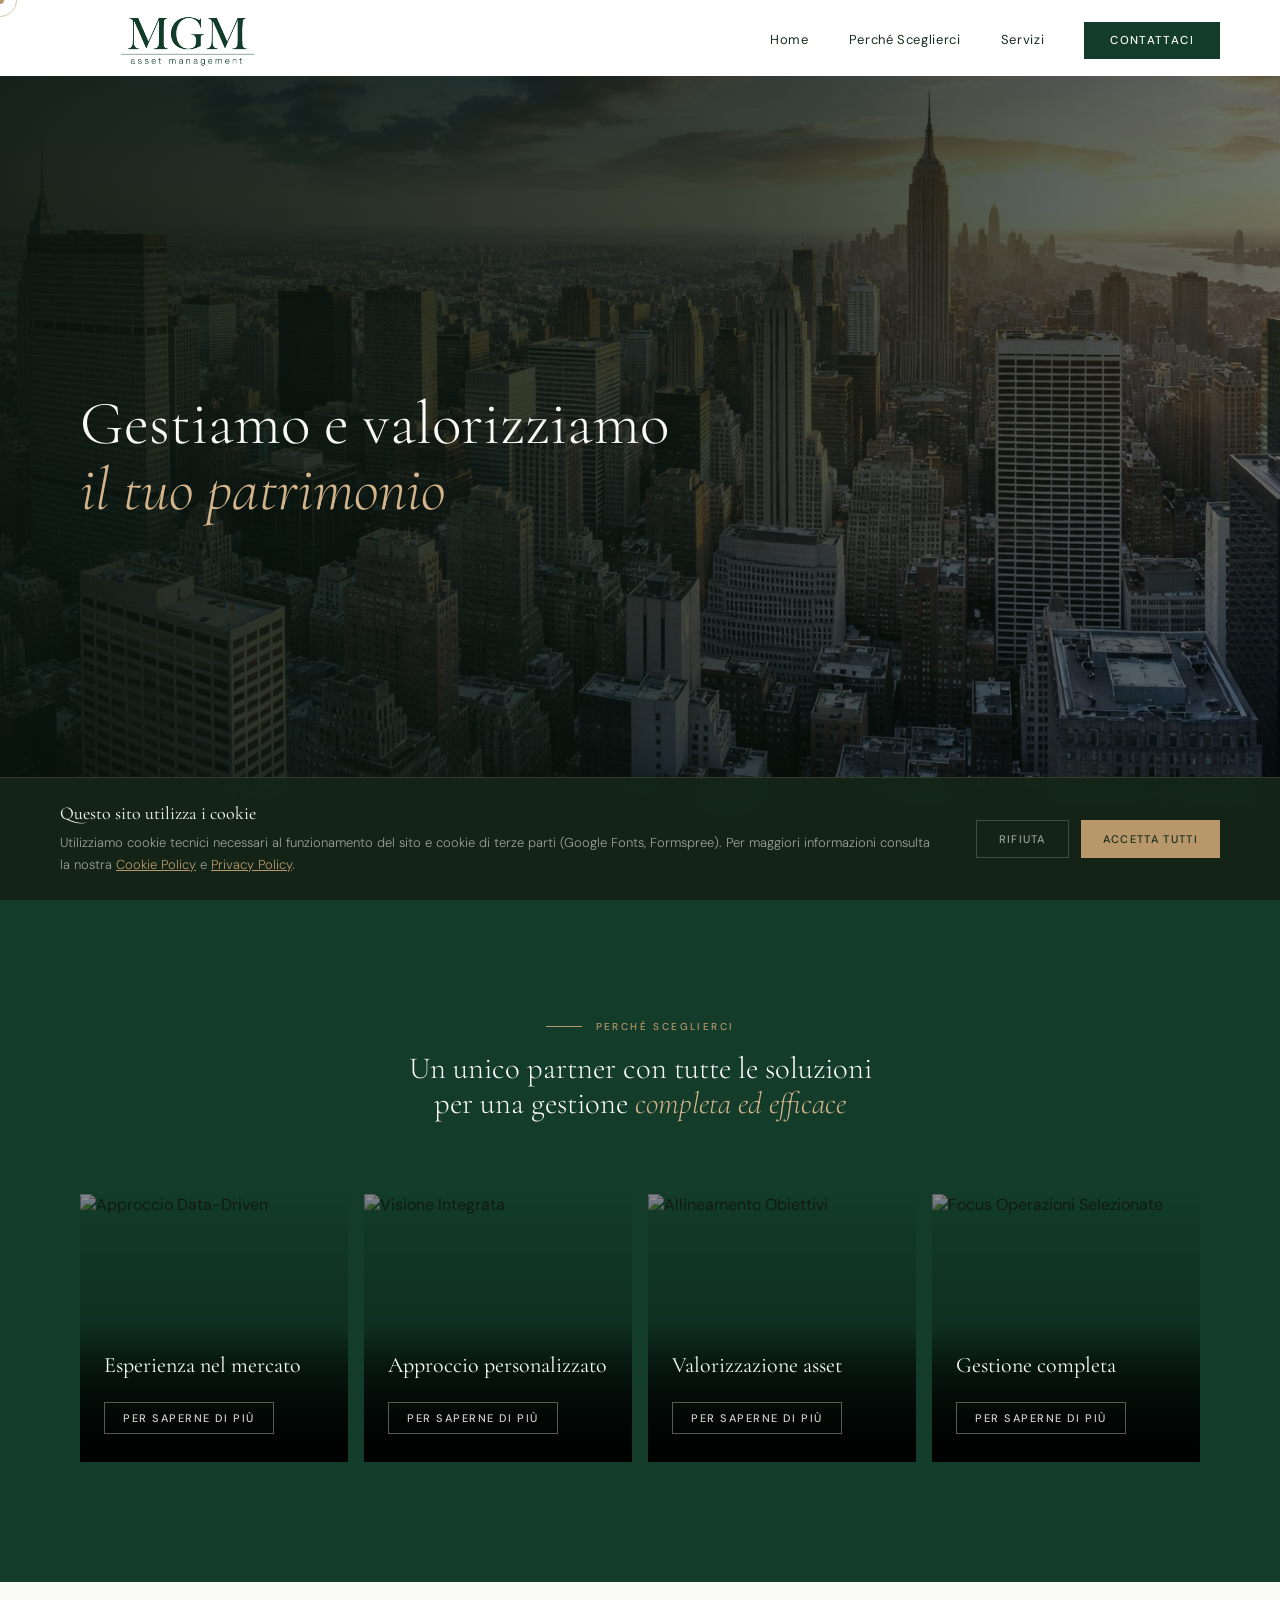
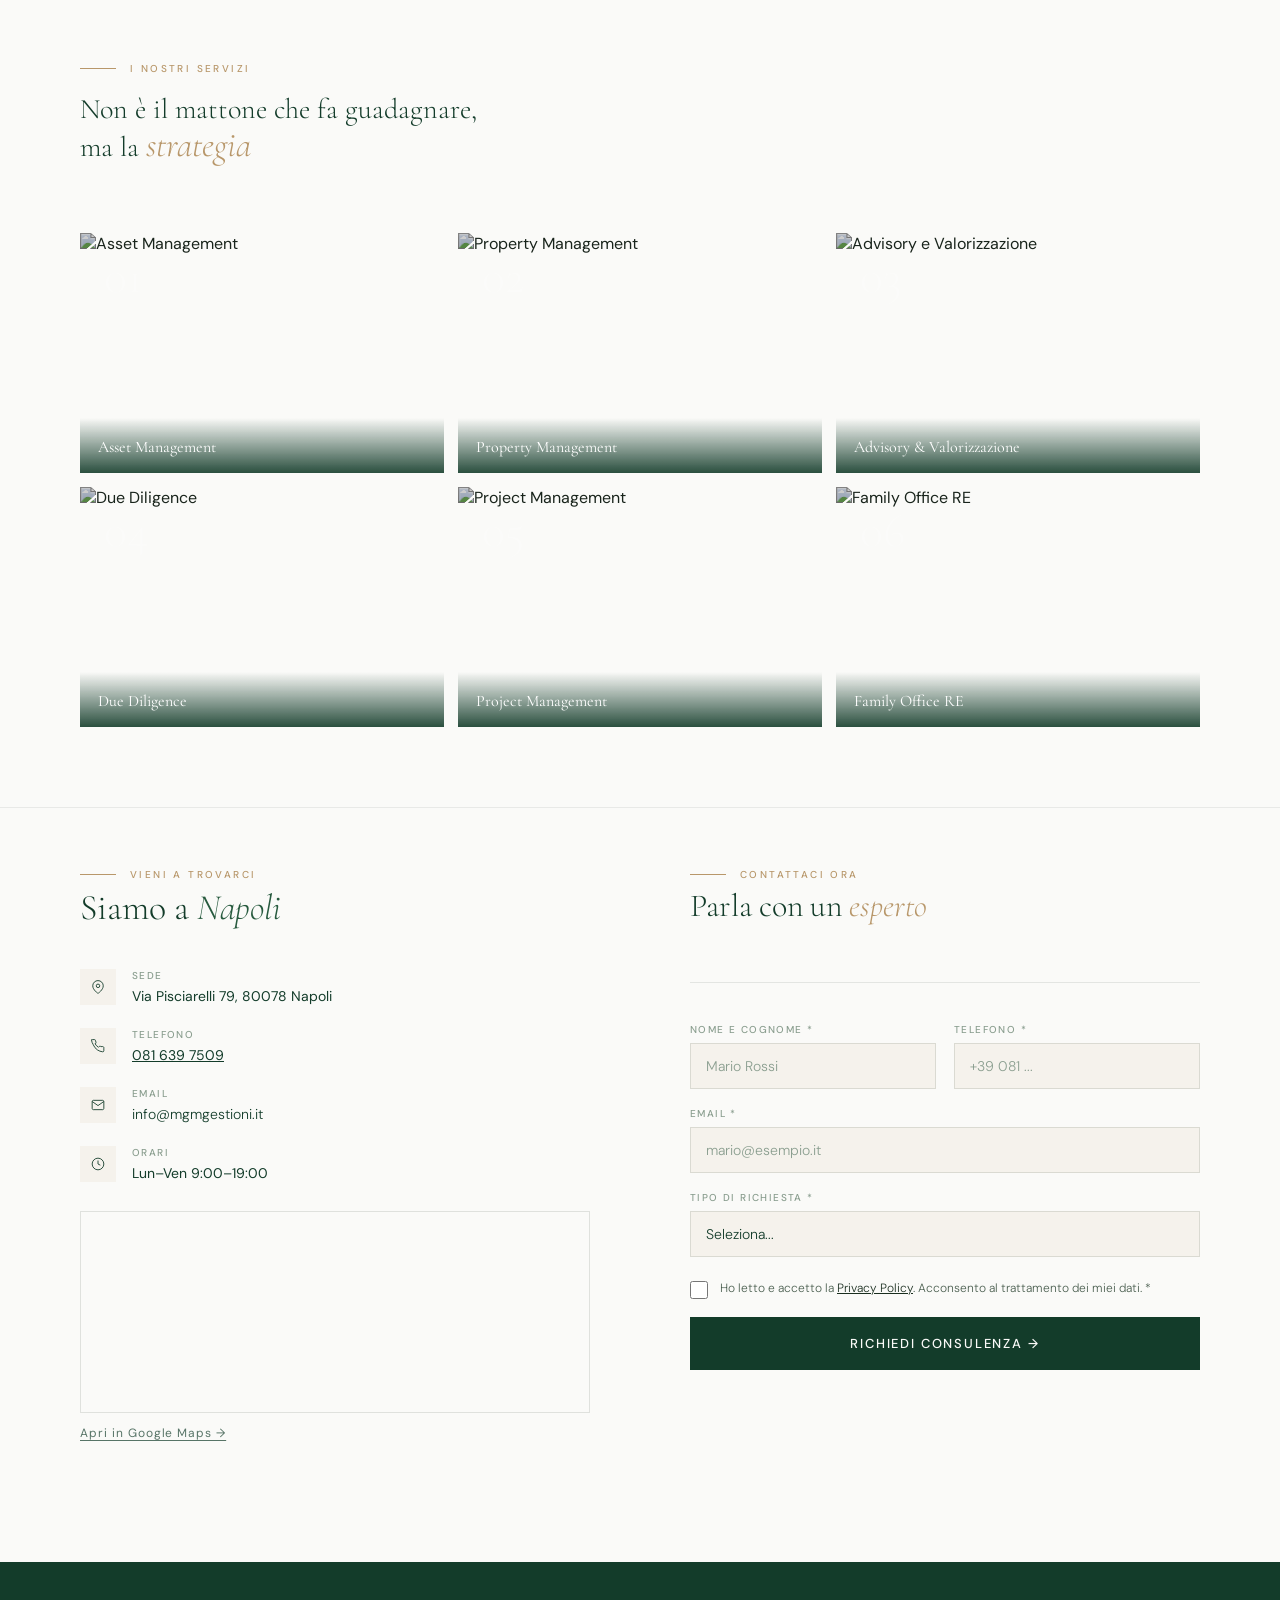
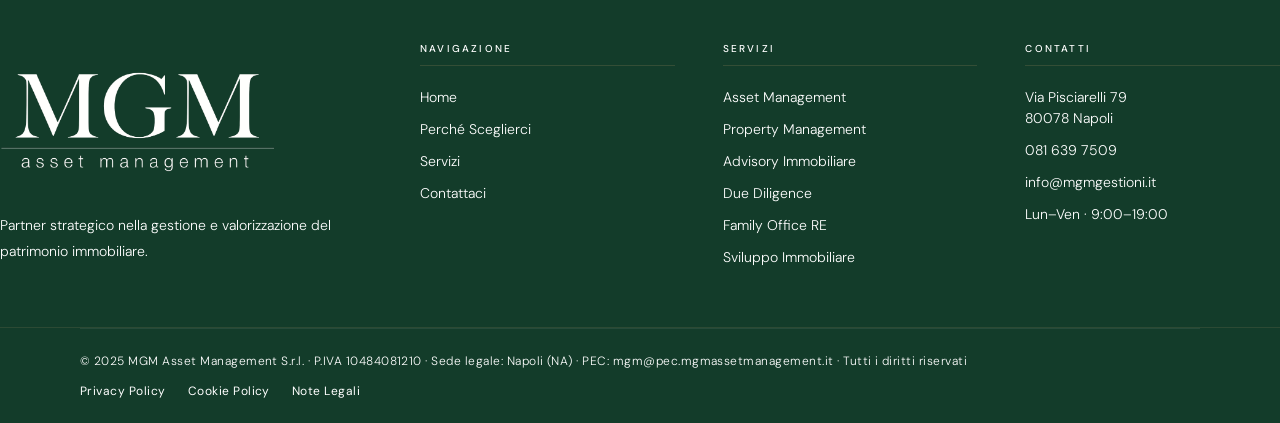
==== index.html @ 4f1d3369 "Add files via upload" ====
<!DOCTYPE html>
<html lang="it">
<head>
  <meta charset="UTF-8"/>
  <meta name="viewport" content="width=device-width, initial-scale=1.0"/>
  <meta name="description" content="MGM Asset Management — Gestione e valorizzazione del patrimonio immobiliare a Napoli e in Campania. Asset management, property management e advisory immobiliare."/>
  <meta name="keywords" content="immobiliare Napoli, asset management immobiliare, gestione patrimonio immobiliare, investimenti immobiliari Napoli, Campania"/>
  <meta name="robots" content="index, follow"/>
  <link rel="canonical" href="https://immobiliaretest.netlify.app/">
  <link rel="sitemap" type="application/xml" title="Sitemap" href="/sitemap.xml">
  <meta property="og:title" content="MGM Asset Management — Asset Management Immobiliare Napoli"/>
  <meta property="og:description" content="Gestiamo, valorizziamo e ottimizziamo portafogli immobiliari a Napoli e in tutta la Campania."/>
  <meta property="og:type" content="website"/>
  <title>MGM Asset Management — Asset Management Immobiliare Napoli</title>
  <!-- Favicon SVG inline -->
  <link rel="icon" href="data:image/svg+xml,<svg xmlns='http://www.w3.org/2000/svg' viewBox='0 0 32 32'><rect width='32' height='32' fill='%23133c2a'/><text x='50%25' y='23' font-family='Georgia,serif' font-size='18' font-weight='400' fill='%23fafaf8' text-anchor='middle' letter-spacing='1'>M</text></svg>"/>
  <link rel="preconnect" href="https://fonts.googleapis.com"/>
  <link rel="preconnect" href="https://fonts.gstatic.com" crossorigin/>
  <link href="https://fonts.googleapis.com/css2?family=Cormorant+Garamond:ital,wght@0,300;0,400;0,500;0,600;1,300;1,400&family=DM+Sans:opsz,wght@9..40,300;9..40,400;9..40,500&family=Playfair+Display:wght@400;500&family=Bodoni+Moda:opsz,wght@6..96,400;6..96,500&family=Lato:wght@300;400&family=Libre+Caslon+Display&family=Nunito:wght@300&display=swap" rel="stylesheet"/>
<link rel="stylesheet" href="css/style.css">
</head>
<body>
<svg width="0" height="0" style="position:absolute">
  <defs>
    <filter id="goldFilter" x="0" y="0" width="100%" height="100%" color-interpolation-filters="sRGB">
      <feFlood flood-color="#9a7040" result="color"/>
      <feComposite in="color" in2="SourceGraphic" operator="in"/>
    </filter>
  </defs>
</svg>



<!-- ════ NAV ════ -->
<nav class="nav" id="nav">
  <div class="nav-inner">
    <a href="/index.html" class="logo nav-logo-img">
      <img src="images/mgm-logo-transparent.png" alt="MGM Asset Management" class="nav-logo-image">
    </a>
    <ul class="nav-links">
      <li><a href="#home">Home</a></li>
      <li><a href="#vantaggi">Perché Sceglierci</a></li>
      <li><a href="#servizi">Servizi</a></li>
      <li><a href="#contatti" class="nav-cta">Contattaci</a></li>
    </ul>
    <button class="burger" id="burger"><span></span><span></span><span></span></button>
  </div>
  <div class="mob-menu" id="mob-menu">
    <a href="#home">Home</a>
    <a href="#vantaggi">Perché Sceglierci</a>
    <a href="#servizi">Servizi</a>
    <a href="#contatti" class="mob-cta">Contattaci</a>
  </div>
</nav>

<!-- ════ HERO ════ -->
<section id="home">
  <div class="hero-bg">
    <img src="[data-uri]" alt="Skyline MGM Asset Management"/>
  </div>
  <div class="hero-cnt">
    <div class="hero-row">
      <h1 class="hero-title" id="heroTitle">
        <span id="heroLine1" style="display:block"></span>
        <em id="heroLine2"></em>
      </h1>
      <div class="hero-logo-reveal" id="heroLogo">
        <div class="logo-img-wrap">
          <img src="[data-uri]" class="logo-img-gold" alt="MGM Asset Management"/>
        </div>
      </div>
    </div>
  </div></section>

<!-- ════ VANTAGGI ════ -->
<section id="vantaggi">
  <div class="container">
    <div class="sec-head fu" style="text-align:center;align-items:center;margin:0 auto">
      <p class="sec-lbl" style="justify-content:center">Perché Sceglierci</p>
      <h2 class="sec-title" style="text-align:center;margin:0 auto;max-width:800px;font-size:clamp(24px,2.4vw,38px)">Un unico partner con tutte le soluzioni<br>per una gestione <em>completa ed efficace</em></h2>
    </div>
    <div style="margin-top:72px">
    <div class="van-grid" id="van-grid">
      <div class="van-card">
        <div class="van-card-img">
          <img src="https://images.unsplash.com/photo-1543286386-713bdd548da4?w=800&q=80" alt="Approccio Data-Driven"/>
        </div>
        <div class="van-card-body">
          <h3 class="van-h" data-text="Esperienza nel mercato"></h3>
          <p class="van-p" data-text="Oltre 20 anni di esperienza maturati dal nostro fondatore nel settore delle costruzioni e della gestione immobiliare rendono MGM ASSET MANAGEMENT il partner ideale per gli investitori"></p>
          <span class="van-btn">Per saperne di più</span>
        </div>
      </div>
      <div class="van-card">
        <div class="van-card-img">
          <img src="https://images.unsplash.com/photo-1486406146926-c627a92ad1ab?w=800&q=80" alt="Visione Integrata"/>
        </div>
        <div class="van-card-body">
          <h3 class="van-h" data-text="Approccio personalizzato"></h3>
          <p class="van-p" data-text="Nessuna soluzione standard. Ascoltiamo le tue esigenze, analizziamo la tua situazione e costruiamo una strategia su misura per te."></p>
          <span class="van-btn">Per saperne di più</span>
        </div>
      </div>
      <div class="van-card">
        <div class="van-card-img">
          <img src="https://images.unsplash.com/photo-1521791136064-7986c2920216?w=800&q=80" alt="Allineamento Obiettivi"/>
        </div>
        <div class="van-card-body">
          <h3 class="van-h" data-text="Valorizzazione asset"></h3>
          <p class="van-p" data-text="Massimizziamo il valore del tuo immobile attraverso strategie di posizionamento, investimenti mirati e ottimizzazione dei canoni di locazione e riduzione dei costi non ribaltabili."></p>
          <span class="van-btn">Per saperne di più</span>
        </div>
      </div>
      <div class="van-card">
        <div class="van-card-img">
          <img src="https://images.unsplash.com/photo-1460925895917-afdab827c52f?w=800&q=80" alt="Focus Operazioni Selezionate"/>
        </div>
        <div class="van-card-body">
          <h3 class="van-h" data-text="Gestione completa"></h3>
          <p class="van-p" data-text="Dall'acquisto alla vendita, dalla locazione alla gestione quotidiana: un unico interlocutore per ogni aspetto del tuo investimento immobiliare."></p>
          <span class="van-btn">Per saperne di più</span>
        </div>
      </div>
    </div>
    </div>
  </div>
</section>
<section id="servizi">
  <div class="container">
    <div class="sec-head fu">
      <p class="sec-lbl">I Nostri Servizi</p>
      <h2 class="sec-title" style="font-size:clamp(24px,2.2vw,38px)">Non è il mattone che fa guadagnare,<br>ma la <em style="color:var(--gold);font-size:1.25em">strategia</em></h2>
    </div>
    <div class="srv-grid">

      <div class="srv-card fu">
        <div class="srv-card-inner">
          <div class="srv-front">
            <img src="https://images.unsplash.com/photo-1454165804606-c3d57bc86b40?w=800&q=80" alt="Asset Management"/>
            <span class="srv-front-num">01</span>
            <div class="srv-front-title">Asset Management</div>
          </div>
          <div class="srv-back">
            <span class="srv-back-num">01</span>
            <div class="srv-icon"><svg viewBox="0 0 24 24"><line x1="18" y1="20" x2="18" y2="10"/><line x1="12" y1="20" x2="12" y2="4"/><line x1="6" y1="20" x2="6" y2="14"/></svg></div>
            <h3 class="srv-ttl">Asset Management</h3>
            <p class="srv-txt">Gestione strategica del portafoglio per massimizzare il rendimento nel lungo periodo. Analisi, posizionamento e ottimizzazione continua degli asset.</p>
          </div>
        </div>
      </div>

      <div class="srv-card fu">
        <div class="srv-card-inner">
          <div class="srv-front">
            <img src="https://images.unsplash.com/photo-1450101499163-c8848c66ca85?w=800&q=80" alt="Property Management"/>
            <span class="srv-front-num">02</span>
            <div class="srv-front-title">Property Management</div>
          </div>
          <div class="srv-back">
            <span class="srv-back-num">02</span>
            <div class="srv-icon"><svg viewBox="0 0 24 24"><path d="M9 11l3 3L22 4"/><path d="M21 12v7a2 2 0 01-2 2H5a2 2 0 01-2-2V5a2 2 0 012-2h11"/></svg></div>
            <h3 class="srv-ttl">Property Management</h3>
            <p class="srv-txt">Gestione operativa completa: locazioni, manutenzione programmata, rapporti con i conduttori e ottimizzazione dei costi correnti.</p>
          </div>
        </div>
      </div>

      <div class="srv-card fu">
        <div class="srv-card-inner">
          <div class="srv-front">
            <img src="https://images.unsplash.com/photo-1497366216548-37526070297c?w=800&q=80" alt="Advisory e Valorizzazione"/>
            <span class="srv-front-num">03</span>
            <div class="srv-front-title">Advisory & Valorizzazione</div>
          </div>
          <div class="srv-back">
            <span class="srv-back-num">03</span>
            <div class="srv-icon"><svg viewBox="0 0 24 24"><path d="M3 9l9-7 9 7v11a2 2 0 01-2 2H5a2 2 0 01-2-2z"/><polyline points="9 22 9 12 15 12 15 22"/></svg></div>
            <h3 class="srv-ttl">Advisory & Valorizzazione</h3>
            <p class="srv-txt">Consulenza per sviluppo, riconversione e repositioning. Identifichiamo le migliori opportunità e accompagniamo l'intero processo di exit.</p>
          </div>
        </div>
      </div>

      <div class="srv-card fu">
        <div class="srv-card-inner">
          <div class="srv-front">
            <img src="https://images.unsplash.com/photo-1551288049-bebda4e38f71?w=800&q=80" alt="Due Diligence"/>
            <span class="srv-front-num">04</span>
            <div class="srv-front-title">Due Diligence</div>
          </div>
          <div class="srv-back">
            <span class="srv-back-num">04</span>
            <div class="srv-icon"><svg viewBox="0 0 24 24"><polyline points="23 6 13.5 15.5 8.5 10.5 1 18"/><polyline points="17 6 23 6 23 12"/></svg></div>
            <h3 class="srv-ttl">Due Diligence</h3>
            <p class="srv-txt">Analisi tecnica, legale e finanziaria approfondita. Valutiamo il rischio e identifichiamo ogni criticità prima dell'acquisizione.</p>
          </div>
        </div>
      </div>

      <div class="srv-card fu">
        <div class="srv-card-inner">
          <div class="srv-front">
            <img src="https://images.unsplash.com/photo-1486325212027-8081e485255e?w=800&q=80" alt="Project Management"/>
            <span class="srv-front-num">05</span>
            <div class="srv-front-title">Project Management</div>
          </div>
          <div class="srv-back">
            <span class="srv-back-num">05</span>
            <div class="srv-icon"><svg viewBox="0 0 24 24"><path d="M14 2H6a2 2 0 00-2 2v16a2 2 0 002 2h12a2 2 0 002-2V8z"/><polyline points="14 2 14 8 20 8"/><line x1="16" y1="13" x2="8" y2="13"/><line x1="16" y1="17" x2="8" y2="17"/></svg></div>
            <h3 class="srv-ttl">Project Management</h3>
            <p class="srv-txt">Pianificazione strategica e gestione del processo di progettazione e realizzazione di interventi ordinari e straordinari.</p>
          </div>
        </div>
      </div>

      <div class="srv-card fu">
        <div class="srv-card-inner">
          <div class="srv-front">
            <img src="https://images.unsplash.com/photo-1600607687920-4e2a09cf159d?w=800&q=80" alt="Family Office RE"/>
            <span class="srv-front-num">06</span>
            <div class="srv-front-title">Family Office RE</div>
          </div>
          <div class="srv-back">
            <span class="srv-back-num">06</span>
            <div class="srv-icon"><svg viewBox="0 0 24 24"><path d="M9 21H5a2 2 0 01-2-2V5a2 2 0 012-2h4"/><polyline points="16 17 21 12 16 7"/><line x1="21" y1="12" x2="9" y2="12"/></svg></div>
            <h3 class="srv-ttl">Family Office RE</h3>
            <p class="srv-txt">Servizio dedicato a grandi patrimoni privati: pianificazione patrimoniale, ottimizzazione fiscale e pianificazione generazionale.</p>
          </div>
        </div>
      </div>

    </div>
  </div>
</section>


<!-- ════ CONTATTI ════ -->
<section id="contatti">
  <div class="container">
    <div class="cont-grid">
      <div class="fu">
        <p class="sec-lbl">Vieni a Trovarci</p>
        <h2 class="sec-title">Siamo a <em>Napoli</em></h2>
        <div class="cont-info">
          <div class="cont-item">
            <div class="cont-ico"><svg viewBox="0 0 24 24"><path d="M21 10c0 7-9 13-9 13s-9-6-9-13a9 9 0 0118 0z"/><circle cx="12" cy="10" r="3"/></svg></div>
            <div><span class="cont-lbl">Sede</span><span class="cont-val">Via Pisciarelli 79, 80078 Napoli</span></div>
          </div>
          <div class="cont-item">
            <div class="cont-ico"><svg viewBox="0 0 24 24"><path d="M22 16.92v3a2 2 0 01-2.18 2 19.79 19.79 0 01-8.63-3.07A19.5 19.5 0 013.86 9.81a19.79 19.79 0 01-3.07-8.63A2 2 0 012.77 1h3a2 2 0 012 1.72c.127.96.361 1.903.7 2.81a2 2 0 01-.45 2.11L6.91 8.09a16 16 0 006 6l1.06-1.06a2 2 0 012.11-.45c.907.339 1.85.573 2.81.7A2 2 0 0122 15.27z"/></svg></div>
            <div><span class="cont-lbl">Telefono</span><span class="cont-val"><a href="tel:+390816397509" style="color:inherit">081 639 7509</a></span></div>
          </div>
          <div class="cont-item">
            <div class="cont-ico"><svg viewBox="0 0 24 24"><path d="M4 4h16c1.1 0 2 .9 2 2v12c0 1.1-.9 2-2 2H4c-1.1 0-2-.9-2-2V6c0-1.1.9-2 2-2z"/><polyline points="22,6 12,13 2,6"/></svg></div>
            <div><span class="cont-lbl">Email</span><span class="cont-val"><a href="mailto:info@mgmgestioni.it" style="color:inherit;text-decoration:none;font-weight:300;">info@mgmgestioni.it</a></span></div>
          </div>
          <div class="cont-item">
            <div class="cont-ico"><svg viewBox="0 0 24 24"><circle cx="12" cy="12" r="10"/><polyline points="12 6 12 12 16 14"/></svg></div>
            <div><span class="cont-lbl">Orari</span><span class="cont-val">Lun–Ven 9:00–19:00</span></div>
          </div>
        </div>
        <!-- Mappa Google -->
        <div style="margin-top:28px;overflow:hidden;border:1px solid rgba(26,46,31,.12)">
          <iframe src="https://maps.google.com/maps?q=40.8334925,14.1469359&z=17&output=embed" width="100%" height="200" style="border:0;display:block;" allowfullscreen="" loading="lazy" referrerpolicy="no-referrer-when-downgrade"></iframe>
        </div>
        <a href="https://maps.google.com/?q=40.8334925,14.1469359" target="_blank" rel="noopener" style="display:inline-block;margin-top:12px;font-size:12px;color:var(--gd);letter-spacing:.08em;text-decoration:underline;text-underline-offset:3px;opacity:.7">Apri in Google Maps →</a>
      </div>
      <div class="fu">
        <div class="form-cta-box">
          <p class="sec-lbl">Contattaci Ora</p>
          <h3 class="form-cta-title">Parla con un <em>esperto</em></h3>
          <p class="form-cta-sub"></p>
        </div>
        <form class="form" id="contact-form" novalidate>
          <div class="form-row">
            <div class="field"><label>Nome e Cognome *</label><input type="text" name="name" placeholder="Mario Rossi" required></div>
            <div class="field"><label>Telefono *</label><input type="tel" name="phone" placeholder="+39 081 ..." required></div>
          </div>
          <div class="field"><label>Email *</label><input type="email" name="email" placeholder="mario@esempio.it" required></div>
          <div class="field">
            <label>Tipo di richiesta *</label>
            <select name="subject" required>
              <option value="">Seleziona...</option>
              <option>Vendita immobile</option>
              <option>Acquisto immobile</option>
              <option>Investimento immobiliare</option>
              <option>Valutazione gratuita</option>
              <option>Gestione patrimonio</option>
            </select>
          </div>
          <div style="display:flex;align-items:flex-start;gap:12px;margin-top:4px">
            <input type="checkbox" id="privacy" name="privacy" required style="width:18px;height:18px;min-width:18px;margin-top:2px;accent-color:#1a2e1f">
            <label for="privacy" style="font-size:12px;font-weight:300;color:#4a5e4f;line-height:1.6">Ho letto e accetto la <a href="/privacy.html" target="_blank" style="color:#1a2e1f;text-decoration:underline">Privacy Policy</a>. Acconsento al trattamento dei miei dati. *</label>
          </div>
          <div class="form-msg" id="form-msg"></div>
          <button type="submit" class="form-btn" style="width:100%;padding:18px;font-size:13px">Richiedi consulenza →</button>
        </form>
      </div>
    </div>
  </div>
</section>

<!-- ════ COOKIE BANNER ════ -->
<div id="cookie-banner" style="display:none;position:fixed;bottom:0;left:0;right:0;z-index:9999;background:rgba(20,38,24,.97);backdrop-filter:blur(16px);border-top:1px solid rgba(184,151,106,.2);padding:24px 60px;align-items:center;justify-content:space-between;gap:32px;flex-wrap:wrap">
  <div style="flex:1;min-width:280px">
    <p style="font-family:'Cormorant Garamond',Georgia,serif;font-size:18px;font-weight:400;color:#fafaf8;margin-bottom:8px">Questo sito utilizza i cookie</p>
    <p style="font-size:13px;font-weight:300;color:rgba(245,242,236,.6);line-height:1.7">Utilizziamo cookie tecnici necessari al funzionamento del sito e cookie di terze parti (Google Fonts, Formspree). Per maggiori informazioni consulta la nostra <a href="/cookie.html" style="color:#b8976a;text-decoration:underline">Cookie Policy</a> e <a href="/privacy.html" style="color:#b8976a;text-decoration:underline">Privacy Policy</a>.</p>
  </div>
  <div style="display:flex;gap:12px;flex-wrap:wrap;flex-shrink:0">
    <button onclick="setCookie('rejected')" style="font-family:'DM Sans',sans-serif;font-size:11px;font-weight:500;letter-spacing:.12em;text-transform:uppercase;color:rgba(245,242,236,.6);background:transparent;border:1px solid rgba(245,242,236,.2);padding:11px 22px;cursor:pointer;transition:all .2s">Rifiuta</button>
    <button onclick="setCookie('accepted')" style="font-family:'DM Sans',sans-serif;font-size:11px;font-weight:500;letter-spacing:.12em;text-transform:uppercase;color:#1a2e1f;background:#b8976a;border:none;padding:11px 22px;cursor:pointer;transition:background .2s">Accetta tutti</button>
  </div>
</div>

<!-- Cursore personalizzato -->
<div class="cursor-dot" id="cur-dot"></div>
<div class="cursor-ring" id="cur-ring"></div>


<footer>
  <div class="container foot-hero">
    <div class="foot-hero-inner">
      <div class="foot-logo-block">
        <img src="[data-uri]" alt="MGM Asset Management" style="width:280px;display:block">
        <p class="foot-logo-desc">Partner strategico nella gestione e valorizzazione del patrimonio immobiliare.</p>

      </div>
      <div class="foot-cols">
        <div class="foot-col">
          <div class="foot-col-title">Navigazione</div>
          <ul>
            <li><a href="#home">Home</a></li>
            <li><a href="#vantaggi">Perché Sceglierci</a></li>
            <li><a href="#servizi">Servizi</a></li>
            <li><a href="#contatti">Contattaci</a></li>
          </ul>
        </div>
        <div class="foot-col">
          <div class="foot-col-title">Servizi</div>
          <ul>
            <li><a href="#servizi">Asset Management</a></li>
            <li><a href="#servizi">Property Management</a></li>
            <li><a href="#servizi">Advisory Immobiliare</a></li>
            <li><a href="#servizi">Due Diligence</a></li>
            <li><a href="#servizi">Family Office RE</a></li>
            <li><a href="#servizi">Sviluppo Immobiliare</a></li>
          </ul>
        </div>
        <div class="foot-col">
          <div class="foot-col-title">Contatti</div>
          <ul>
            <li><a href="https://maps.google.com/?q=Via+Pisciarelli+79+Pozzuoli+80078" target="_blank">Via Pisciarelli 79<br>80078 Napoli</a></li>
            <li><a href="tel:+390816397509">081 639 7509</a></li>
            <li><a href="mailto:info@mgmgestioni.it" style="color:inherit;text-decoration:none;font-weight:300;">info@mgmgestioni.it</a></li>
            <li><a href="#">Lun–Ven · 9:00–19:00</a></li>
          </ul>
        </div>
      </div>
    </div>
  </div>
  <div class="container">
    <div class="foot-bot">
      <p>&copy; 2025 MGM Asset Management S.r.l. · P.IVA 10484081210 · Sede legale: Napoli (NA) · PEC: <a href="mailto:mgm@pec.mgmassetmanagement.it" style="color:inherit;text-decoration:none;">mgm@pec.mgmassetmanagement.it</a> · Tutti i diritti riservati
</p></p>
      <div class="foot-links">
        <a href="privacy.html">Privacy Policy</a>
        <a href="cookie.html">Cookie Policy</a>
        <a href="note-legali.html">Note Legali</a>
      </div>
    </div>
  </div>
</footer>









<script src="js/main.js"></script>
</body>
</html>
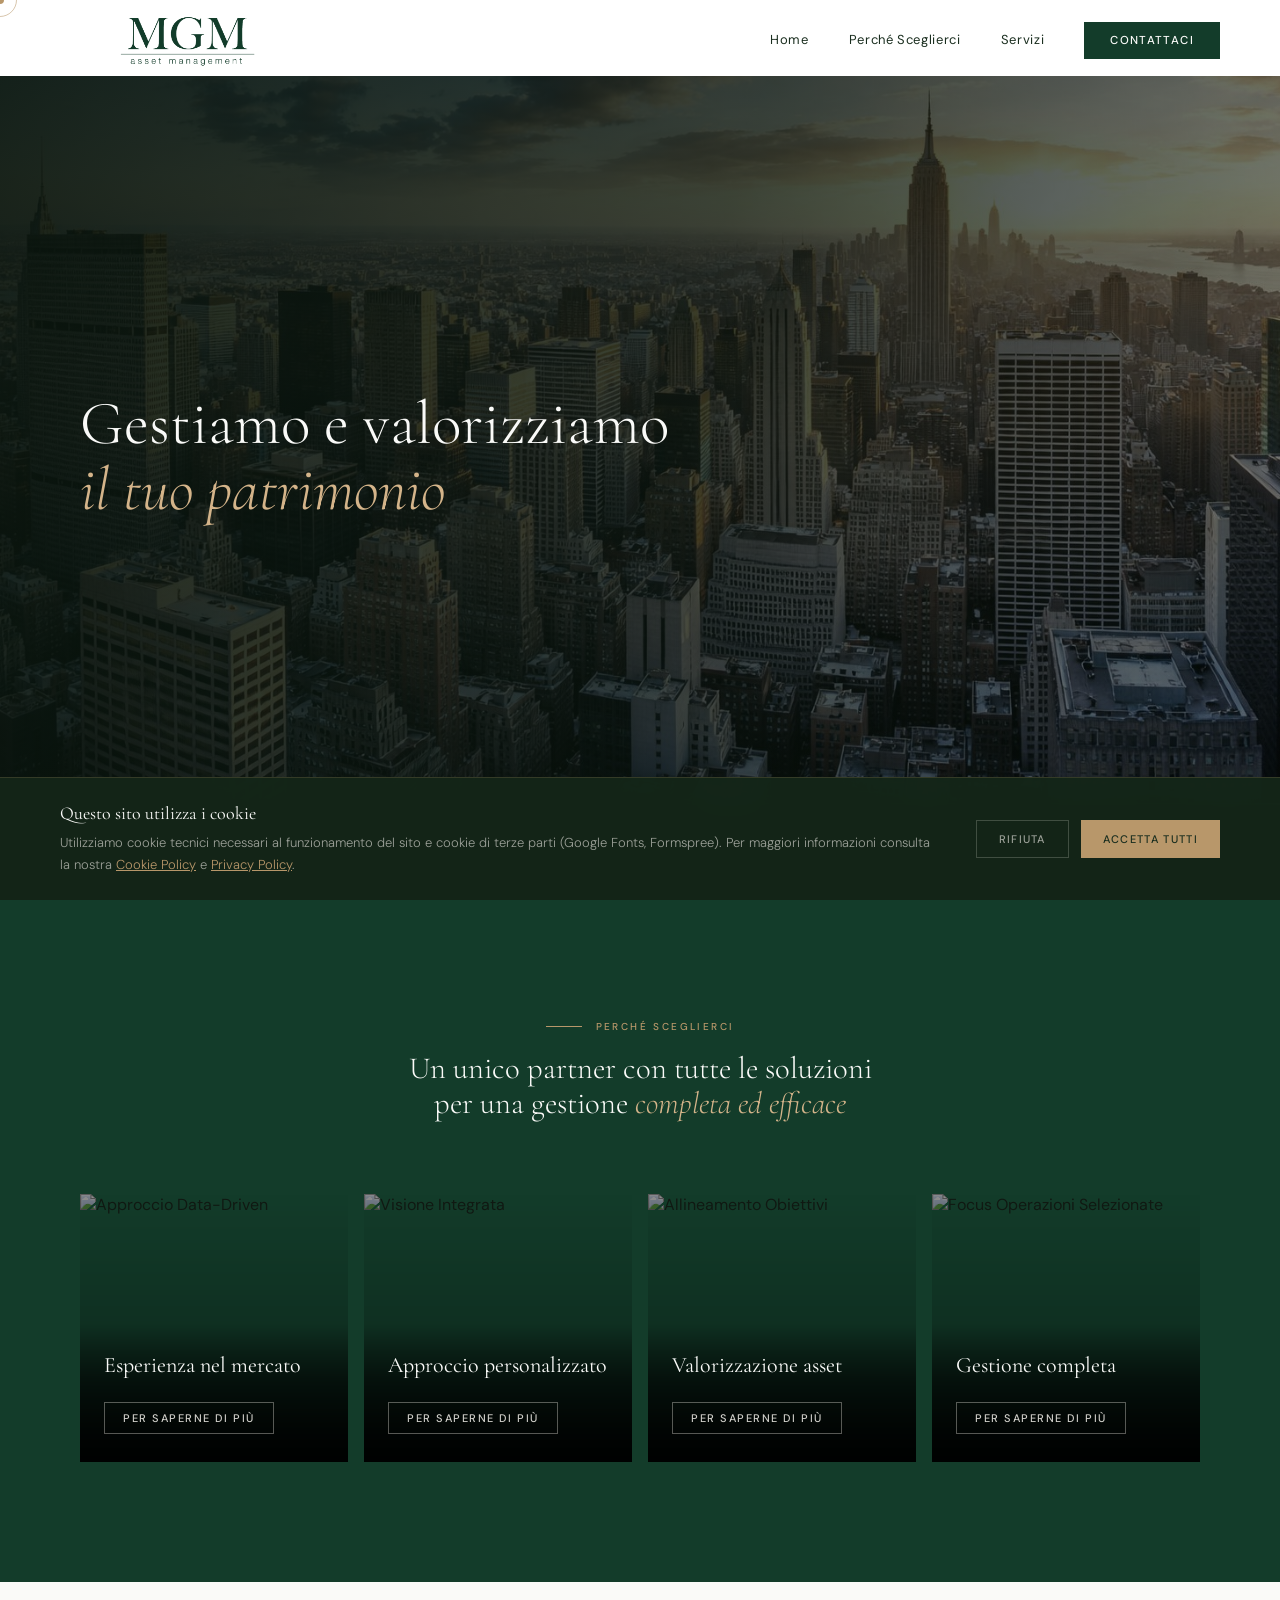
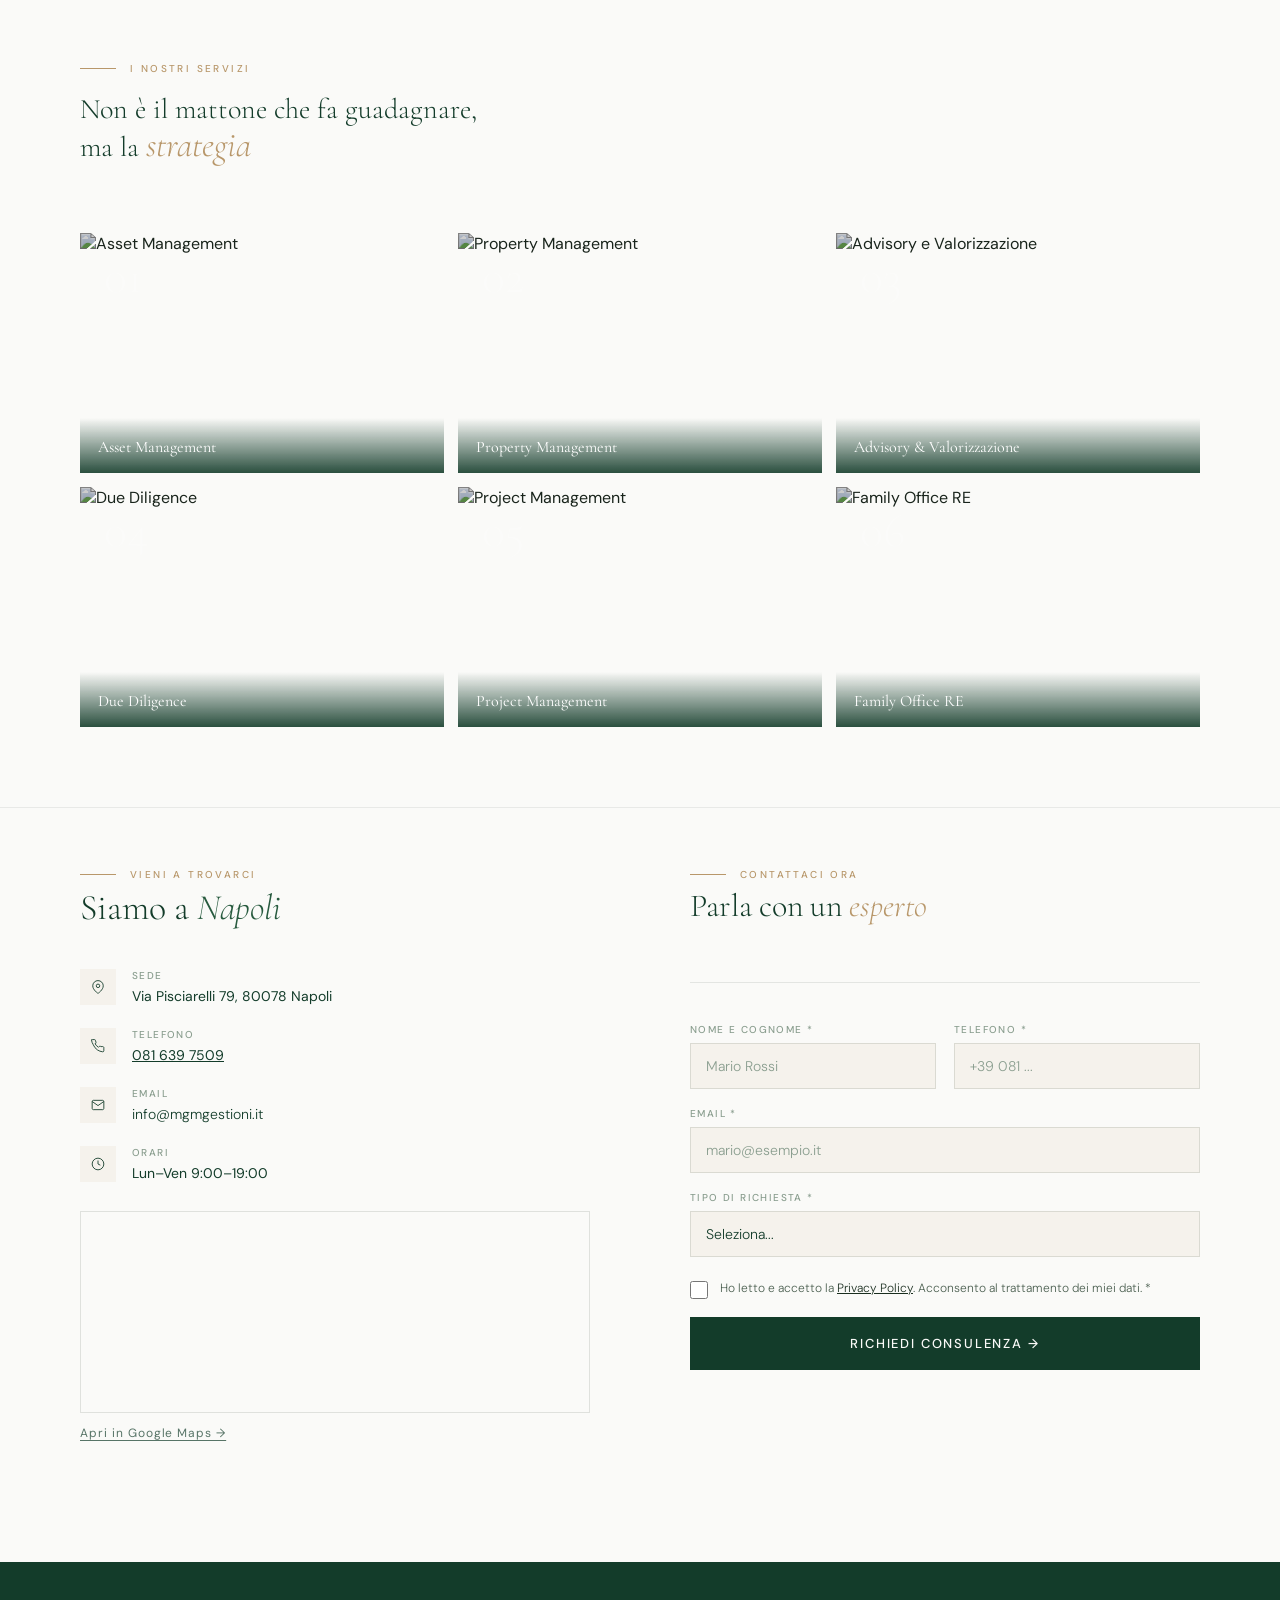
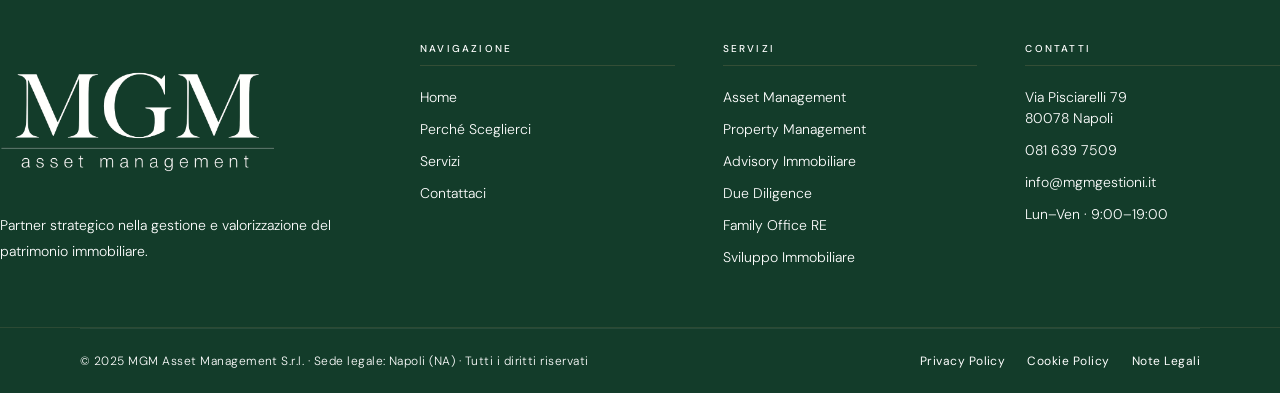
==== commit 715da38c: "Update index.html" ====
--- a/index.html
+++ b/index.html
@@ -360,7 +360,7 @@
   </div>
   <div class="container">
     <div class="foot-bot">
-      <p>&copy; 2025 MGM Asset Management S.r.l. · P.IVA 10484081210 · Sede legale: Napoli (NA) · PEC: <a href="mailto:mgm@pec.mgmassetmanagement.it" style="color:inherit;text-decoration:none;">mgm@pec.mgmassetmanagement.it</a> · Tutti i diritti riservati
+      <p>&copy; 2025 MGM Asset Management S.r.l. · Sede legale: Napoli (NA) · Tutti i diritti riservati
 </p></p>
       <div class="foot-links">
         <a href="privacy.html">Privacy Policy</a>
@@ -381,4 +381,4 @@
 
 <script src="js/main.js"></script>
 </body>
-</html>+</html>
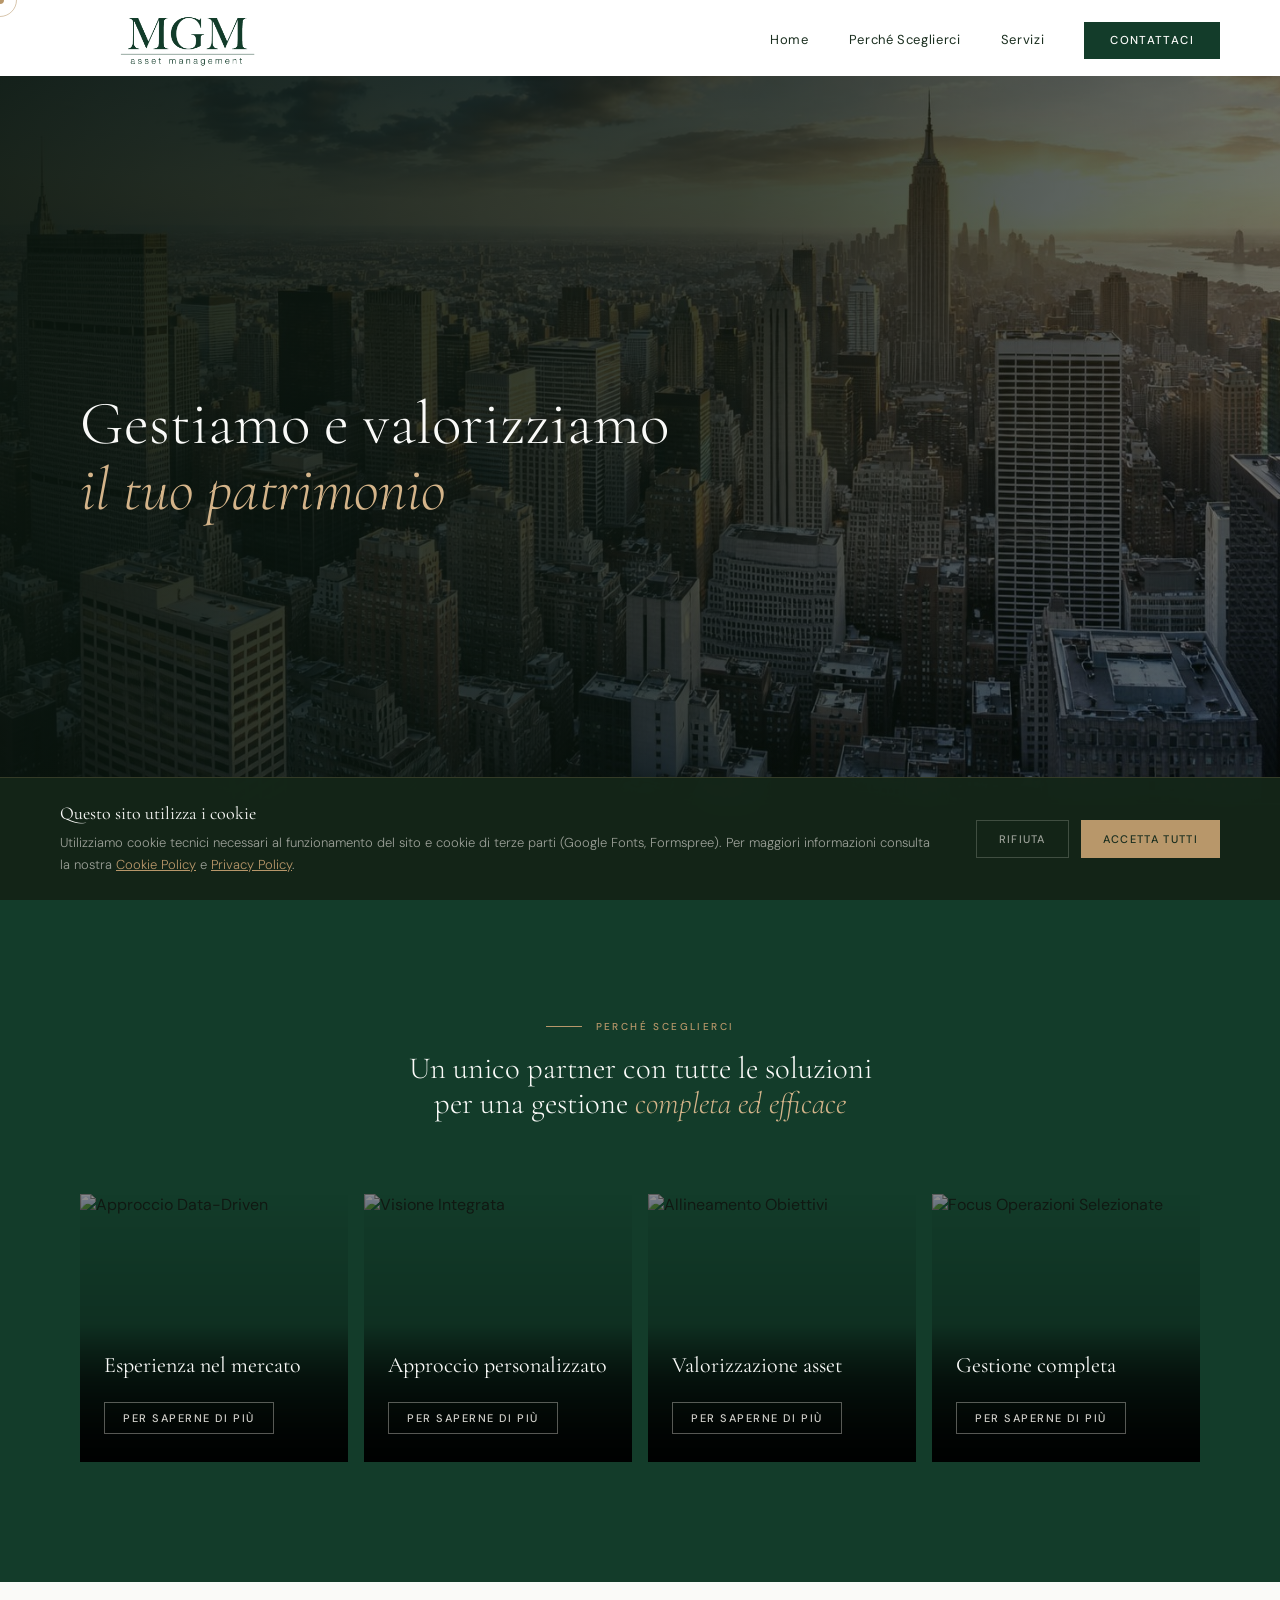
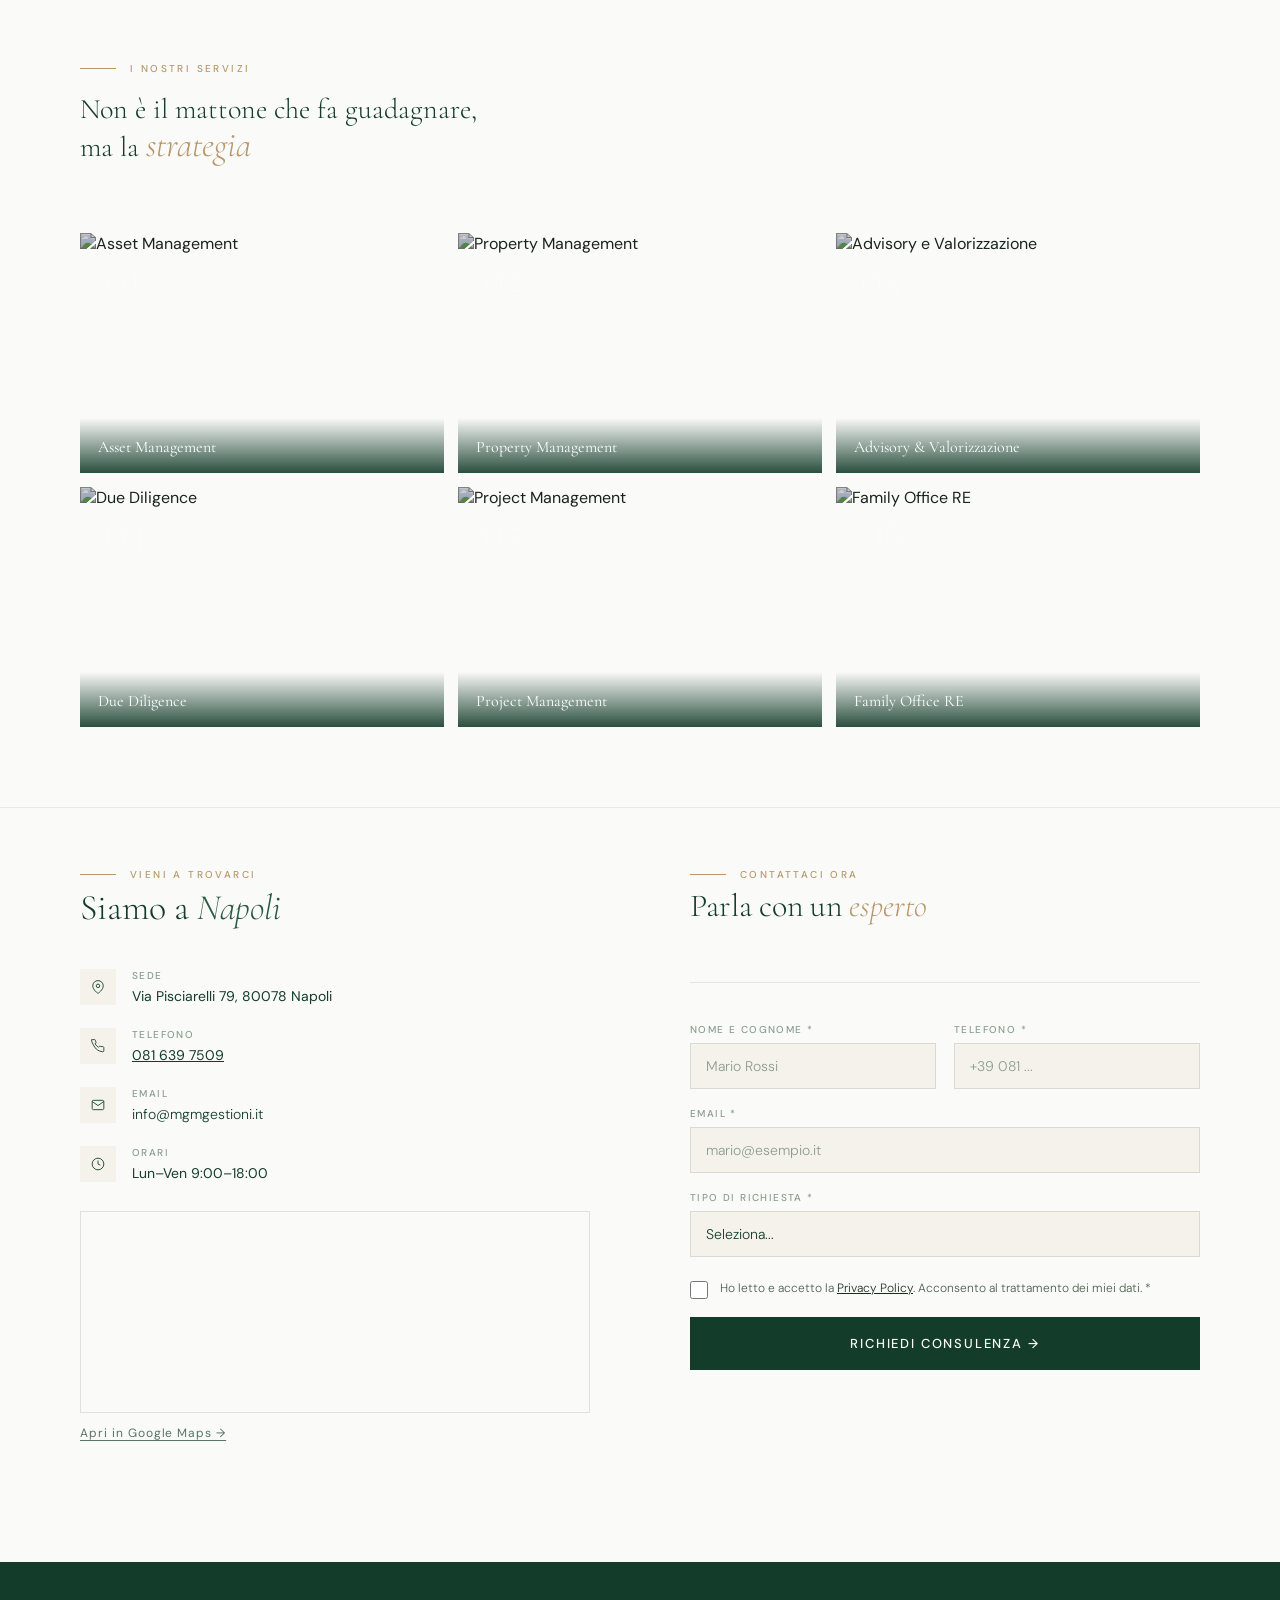
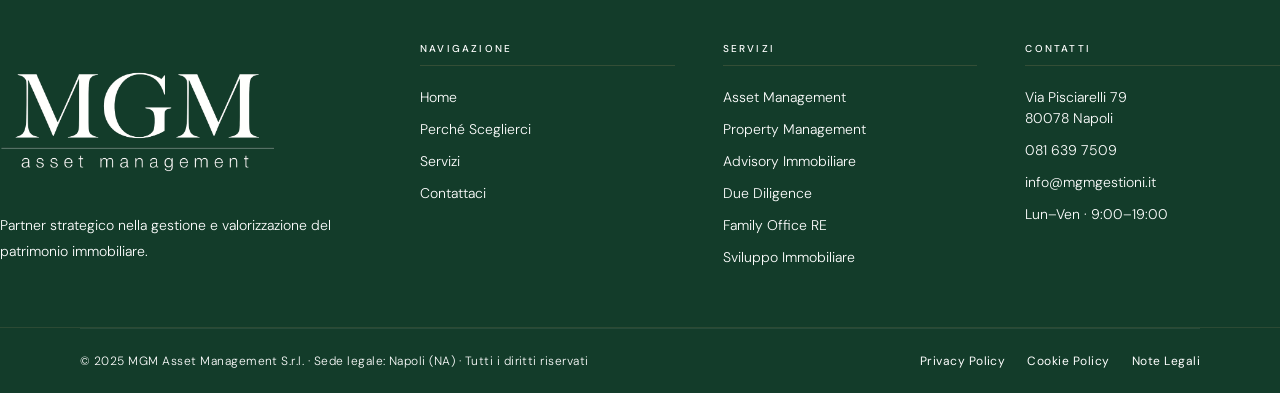
==== commit 2c79953d: "Update index.html" ====
--- a/index.html
+++ b/index.html
@@ -8,7 +8,7 @@
   <meta name="robots" content="index, follow"/>
   <link rel="canonical" href="https://immobiliaretest.netlify.app/">
   <link rel="sitemap" type="application/xml" title="Sitemap" href="/sitemap.xml">
-  <meta property="og:title" content="MGM Asset Management — Asset Management Immobiliare Napoli"/>
+  <meta property="og:title" content="MGM Asset Management"/>
   <meta property="og:description" content="Gestiamo, valorizziamo e ottimizziamo portafogli immobiliari a Napoli e in tutta la Campania."/>
   <meta property="og:type" content="website"/>
   <title>MGM Asset Management — Asset Management Immobiliare Napoli</title>
@@ -256,7 +256,7 @@
           </div>
           <div class="cont-item">
             <div class="cont-ico"><svg viewBox="0 0 24 24"><circle cx="12" cy="12" r="10"/><polyline points="12 6 12 12 16 14"/></svg></div>
-            <div><span class="cont-lbl">Orari</span><span class="cont-val">Lun–Ven 9:00–19:00</span></div>
+            <div><span class="cont-lbl">Orari</span><span class="cont-val">Lun–Ven 9:00–18:00</span></div>
           </div>
         </div>
         <!-- Mappa Google -->
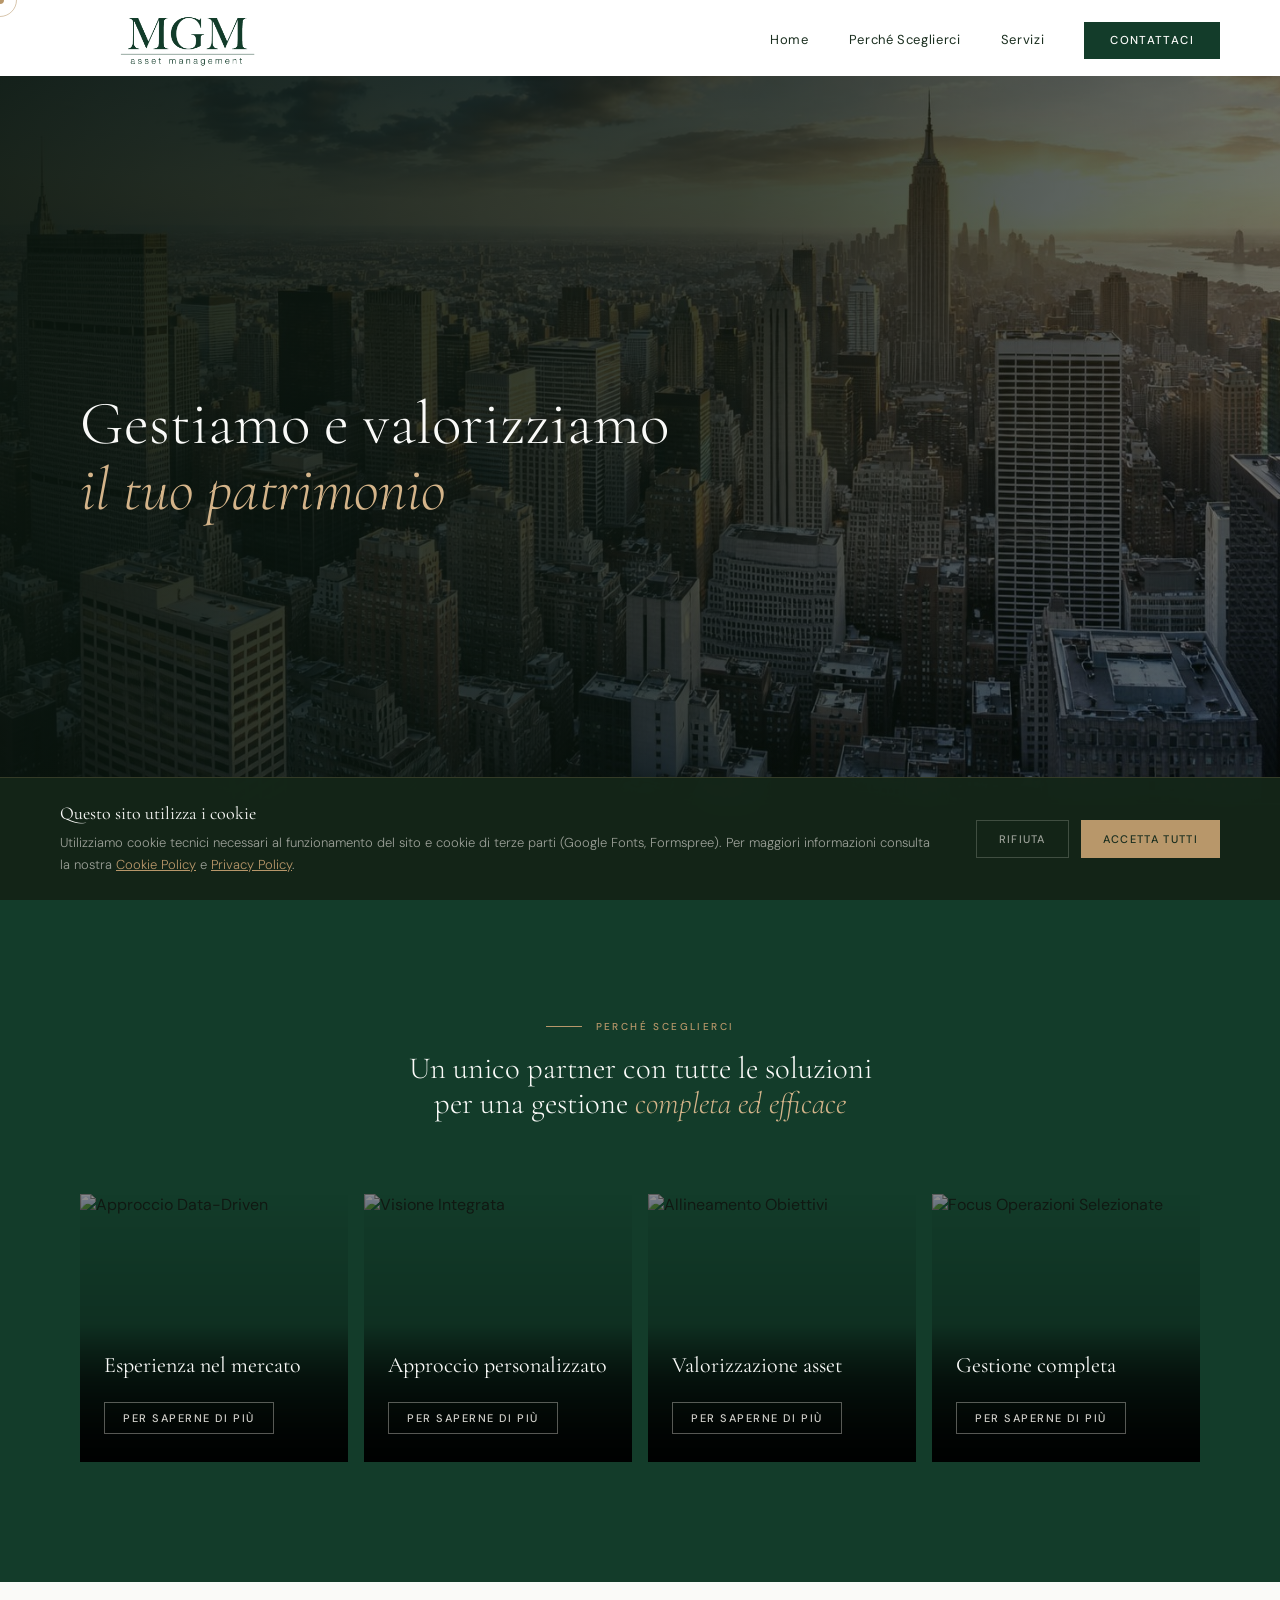
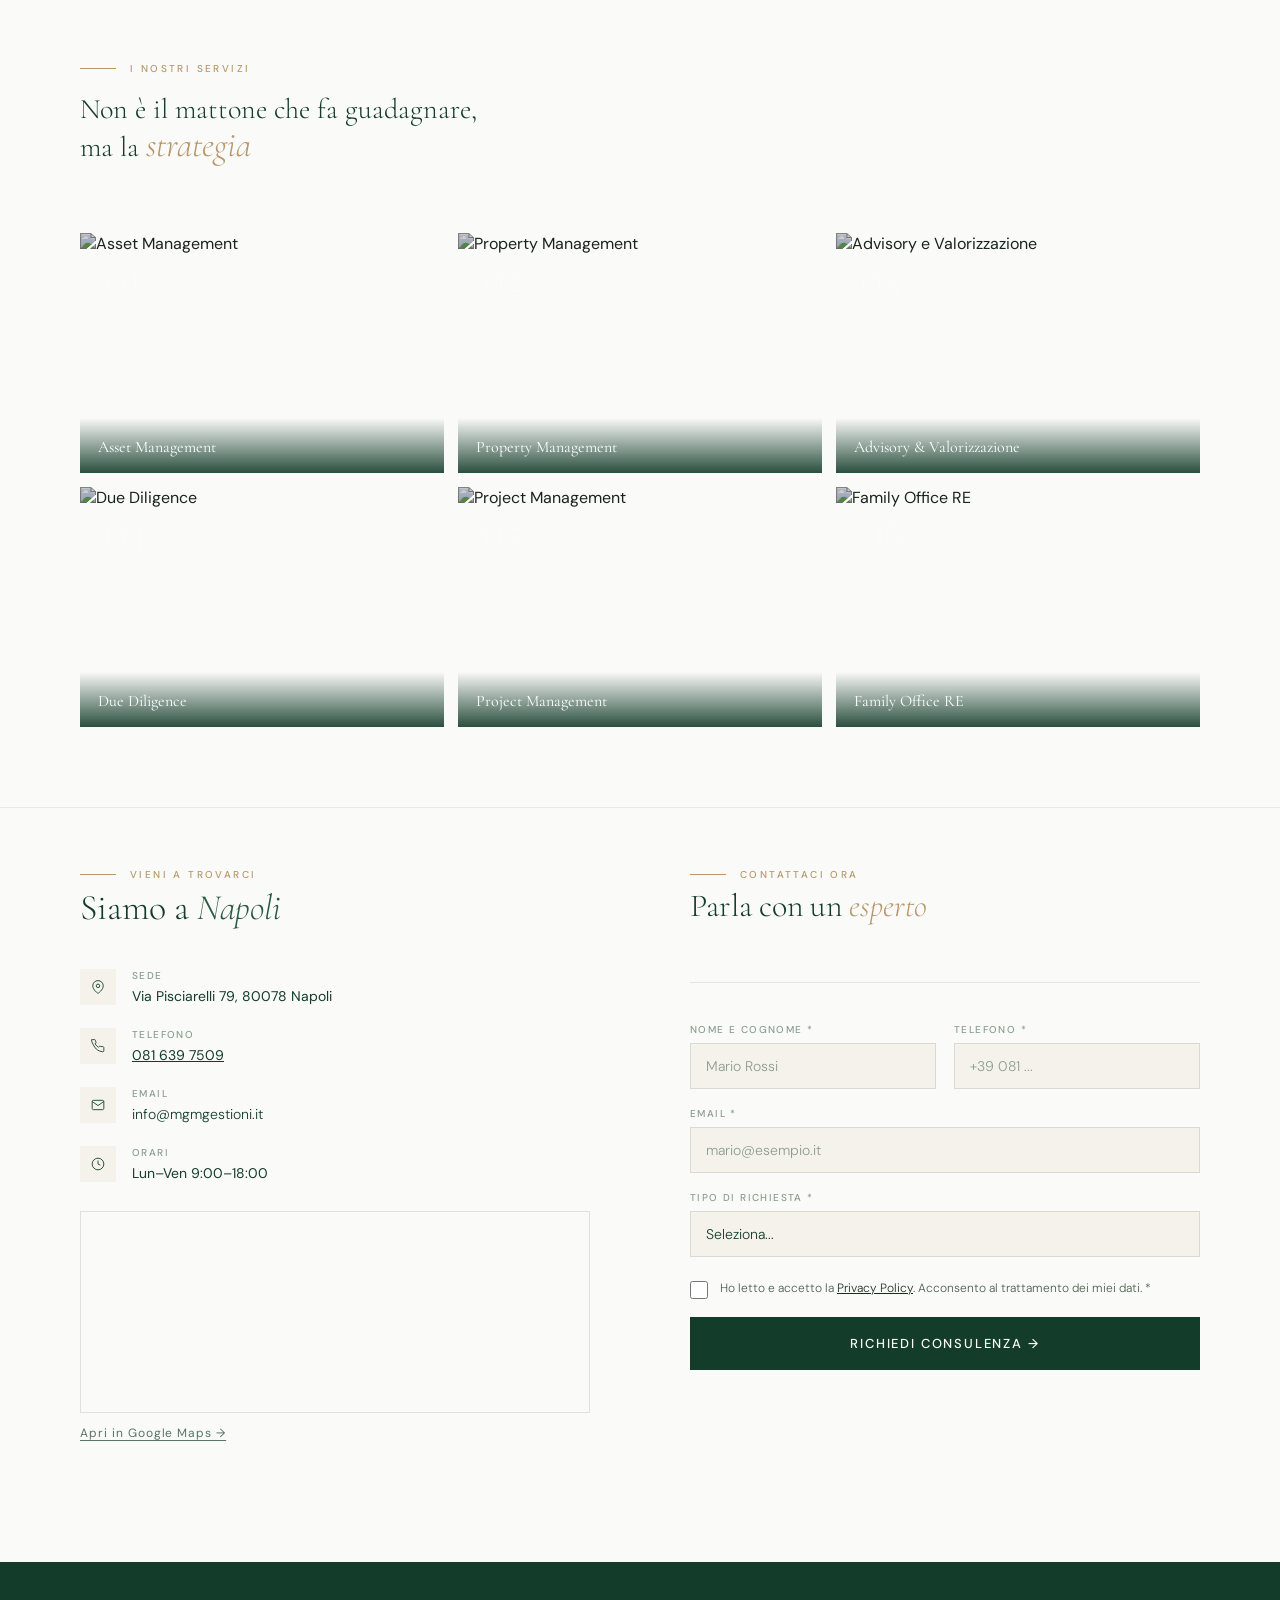
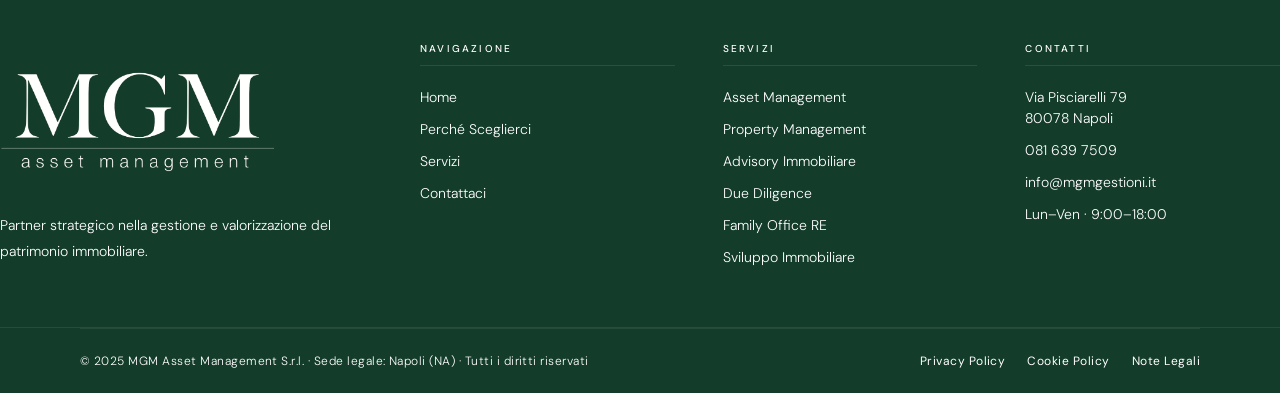
==== commit 250b1ec4: "Update index.html" ====
--- a/index.html
+++ b/index.html
@@ -11,7 +11,7 @@
   <meta property="og:title" content="MGM Asset Management"/>
   <meta property="og:description" content="Gestiamo, valorizziamo e ottimizziamo portafogli immobiliari a Napoli e in tutta la Campania."/>
   <meta property="og:type" content="website"/>
-  <title>MGM Asset Management — Asset Management Immobiliare Napoli</title>
+  <title>MGM Asset Management </title>
   <!-- Favicon SVG inline -->
   <link rel="icon" href="data:image/svg+xml,<svg xmlns='http://www.w3.org/2000/svg' viewBox='0 0 32 32'><rect width='32' height='32' fill='%23133c2a'/><text x='50%25' y='23' font-family='Georgia,serif' font-size='18' font-weight='400' fill='%23fafaf8' text-anchor='middle' letter-spacing='1'>M</text></svg>"/>
   <link rel="preconnect" href="https://fonts.googleapis.com"/>
@@ -352,7 +352,7 @@
             <li><a href="https://maps.google.com/?q=Via+Pisciarelli+79+Pozzuoli+80078" target="_blank">Via Pisciarelli 79<br>80078 Napoli</a></li>
             <li><a href="tel:+390816397509">081 639 7509</a></li>
             <li><a href="mailto:info@mgmgestioni.it" style="color:inherit;text-decoration:none;font-weight:300;">info@mgmgestioni.it</a></li>
-            <li><a href="#">Lun–Ven · 9:00–19:00</a></li>
+            <li><a href="#">Lun–Ven · 9:00–18:00</a></li>
           </ul>
         </div>
       </div>
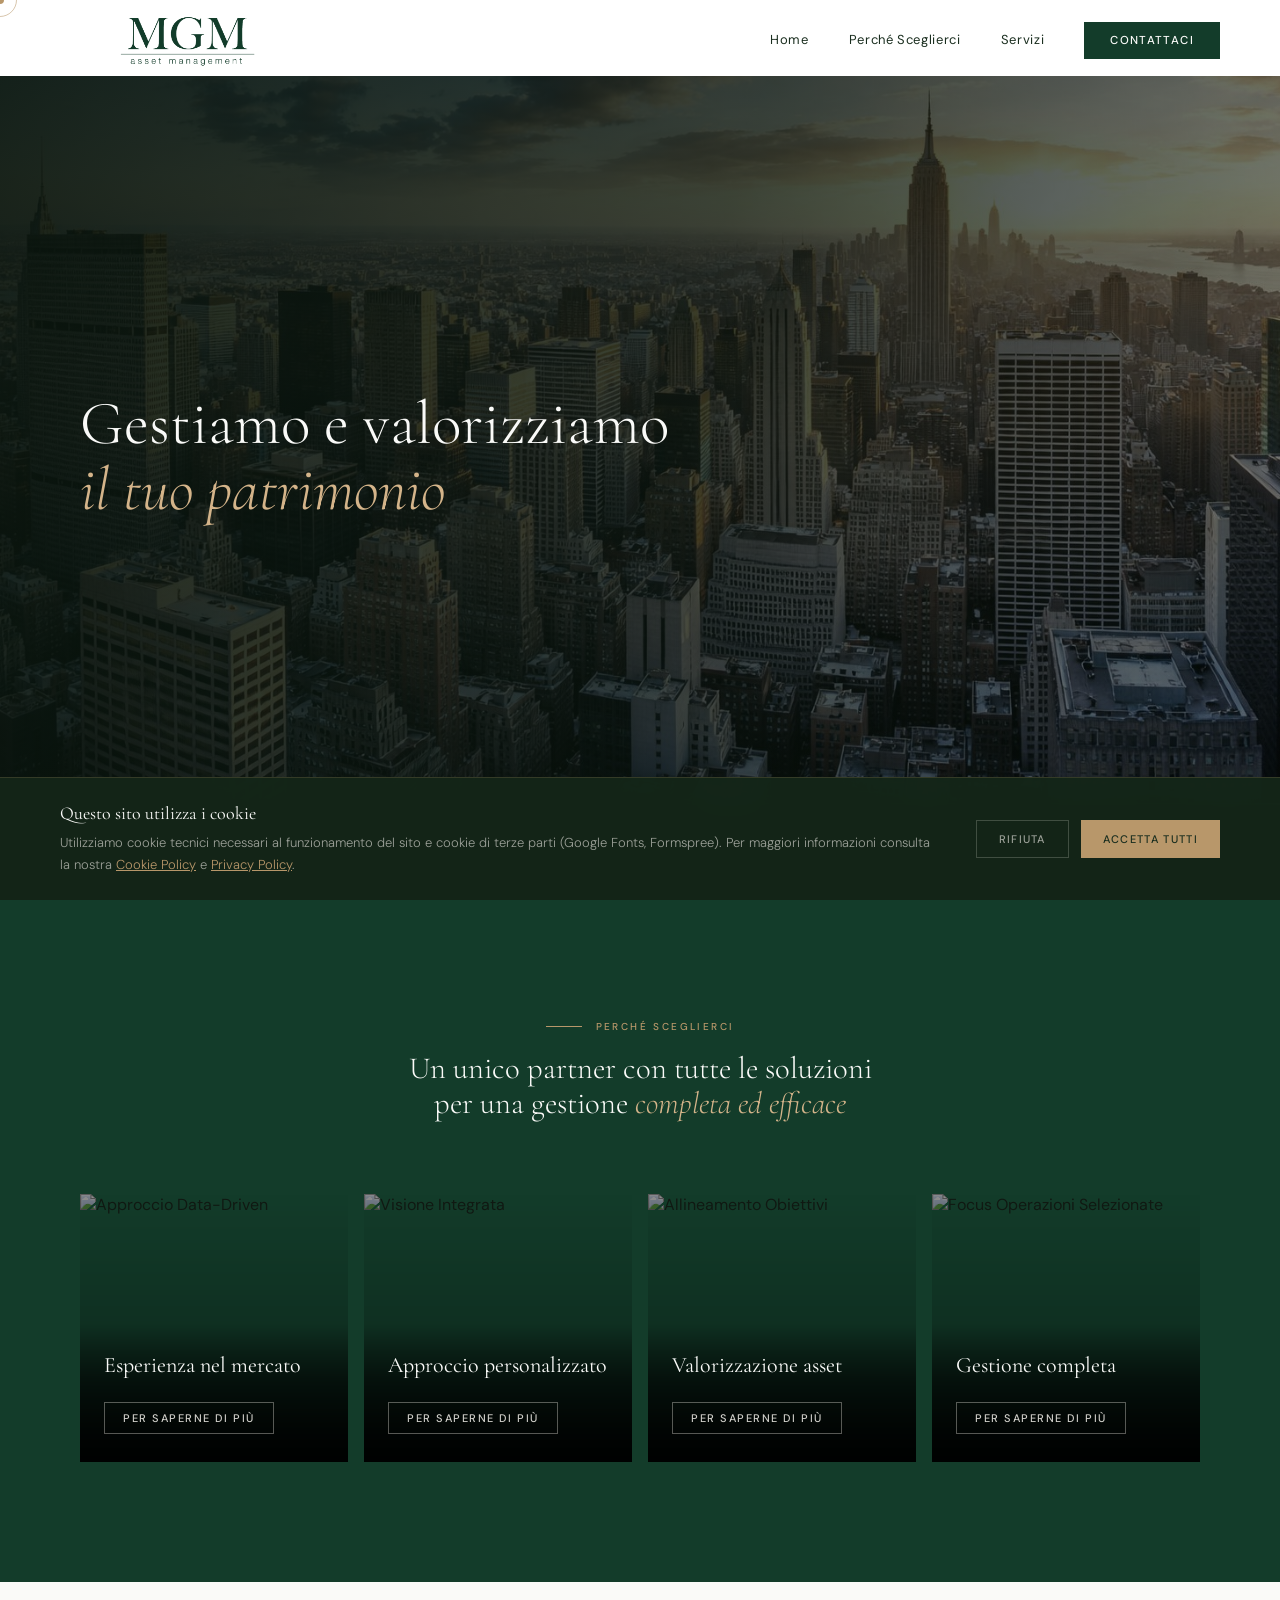
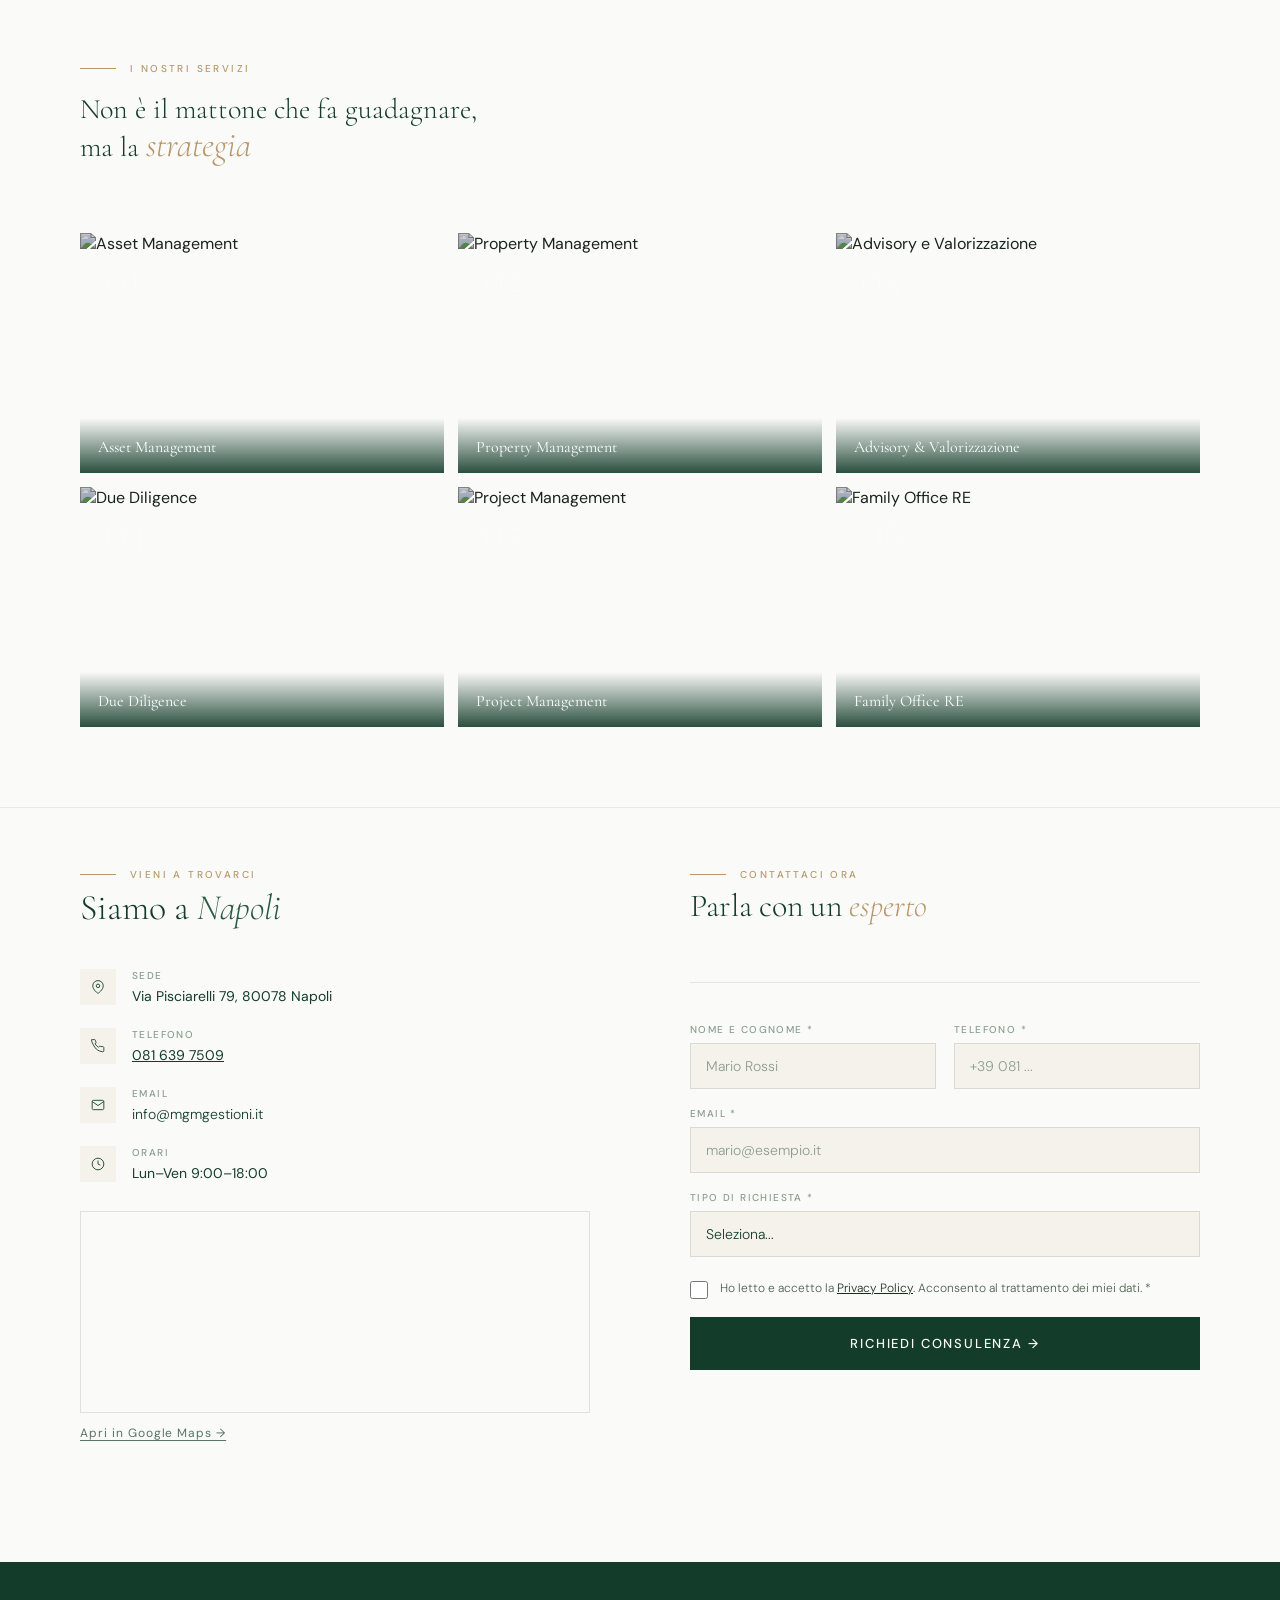
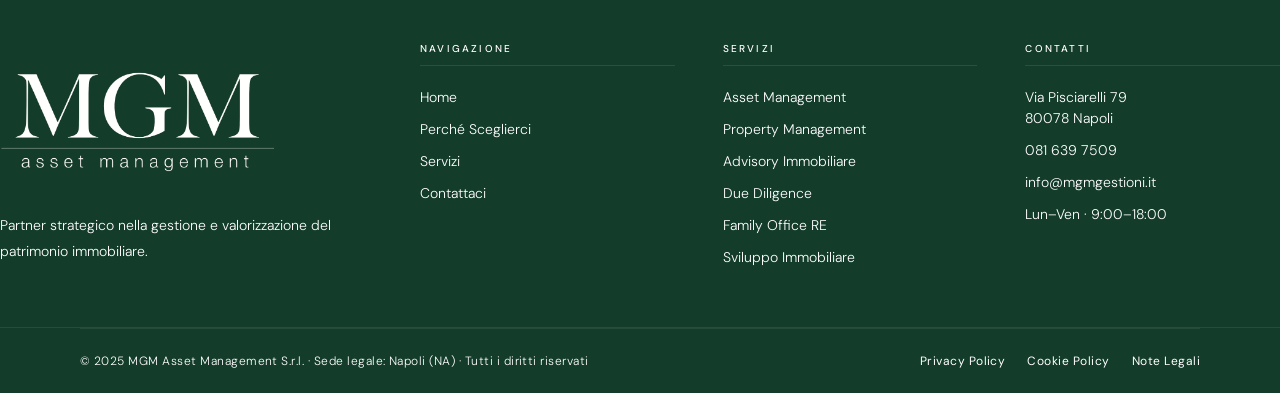
==== commit 09b6b46a: "Update index.html" ====
--- a/index.html
+++ b/index.html
@@ -6,12 +6,33 @@
   <meta name="description" content="MGM Asset Management — Gestione e valorizzazione del patrimonio immobiliare a Napoli e in Campania. Asset management, property management e advisory immobiliare."/>
   <meta name="keywords" content="immobiliare Napoli, asset management immobiliare, gestione patrimonio immobiliare, investimenti immobiliari Napoli, Campania"/>
   <meta name="robots" content="index, follow"/>
-  <link rel="canonical" href="https://immobiliaretest.netlify.app/">
+  <link rel="canonical" href="https://www.mgmgestioni.it/">
   <link rel="sitemap" type="application/xml" title="Sitemap" href="/sitemap.xml">
   <meta property="og:title" content="MGM Asset Management"/>
   <meta property="og:description" content="Gestiamo, valorizziamo e ottimizziamo portafogli immobiliari a Napoli e in tutta la Campania."/>
   <meta property="og:type" content="website"/>
-  <title>MGM Asset Management </title>
+   <meta property="og:url" content="https://www.mgmgestioni.it/"/>
+  <meta property="og:site_name" content="MGM Asset Management"/>
+  <meta name="twitter:card" content="summary_large_image"/>
+  <title>MGM Asset Management | Gestione Patrimonio Immobiliare a Napoli</title>
+  <script type="application/ld+json">
+  {
+    "@context": "https://schema.org",
+    "@type": "Organization",
+    "name": "MGM Asset Management",
+    "url": "https://www.mgmgestioni.it/",
+    "logo": "https://www.mgmgestioni.it/images/mgm-logo-transparent.png",
+    "email": "info@mgmassetmanagement.it",
+    "telephone": "+39 081 639 7509",
+    "address": {
+      "@type": "PostalAddress",
+      "streetAddress": "Via Guglielmo Melisurgo 4",
+      "addressLocality": "Napoli",
+      "addressCountry": "IT"
+    }
+  }
+  </script>
+
   <!-- Favicon SVG inline -->
   <link rel="icon" href="data:image/svg+xml,<svg xmlns='http://www.w3.org/2000/svg' viewBox='0 0 32 32'><rect width='32' height='32' fill='%23133c2a'/><text x='50%25' y='23' font-family='Georgia,serif' font-size='18' font-weight='400' fill='%23fafaf8' text-anchor='middle' letter-spacing='1'>M</text></svg>"/>
   <link rel="preconnect" href="https://fonts.googleapis.com"/>
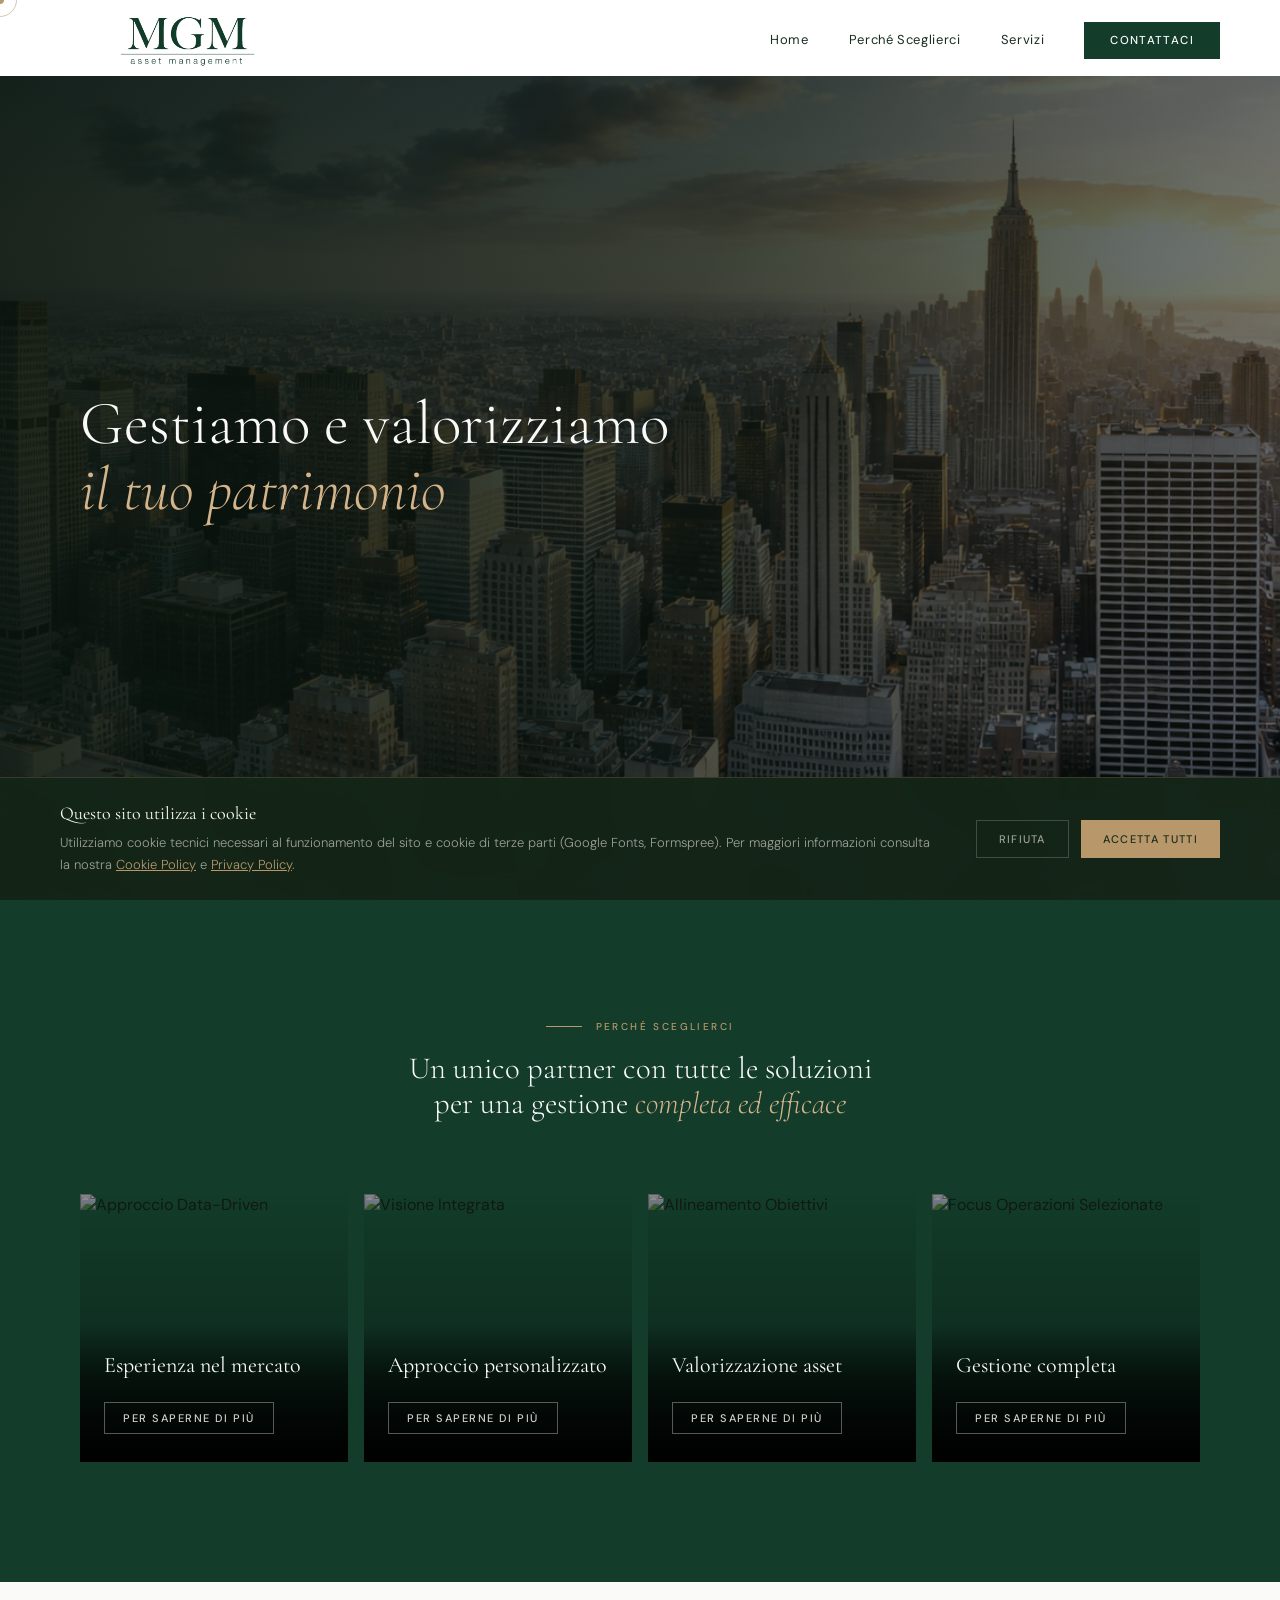
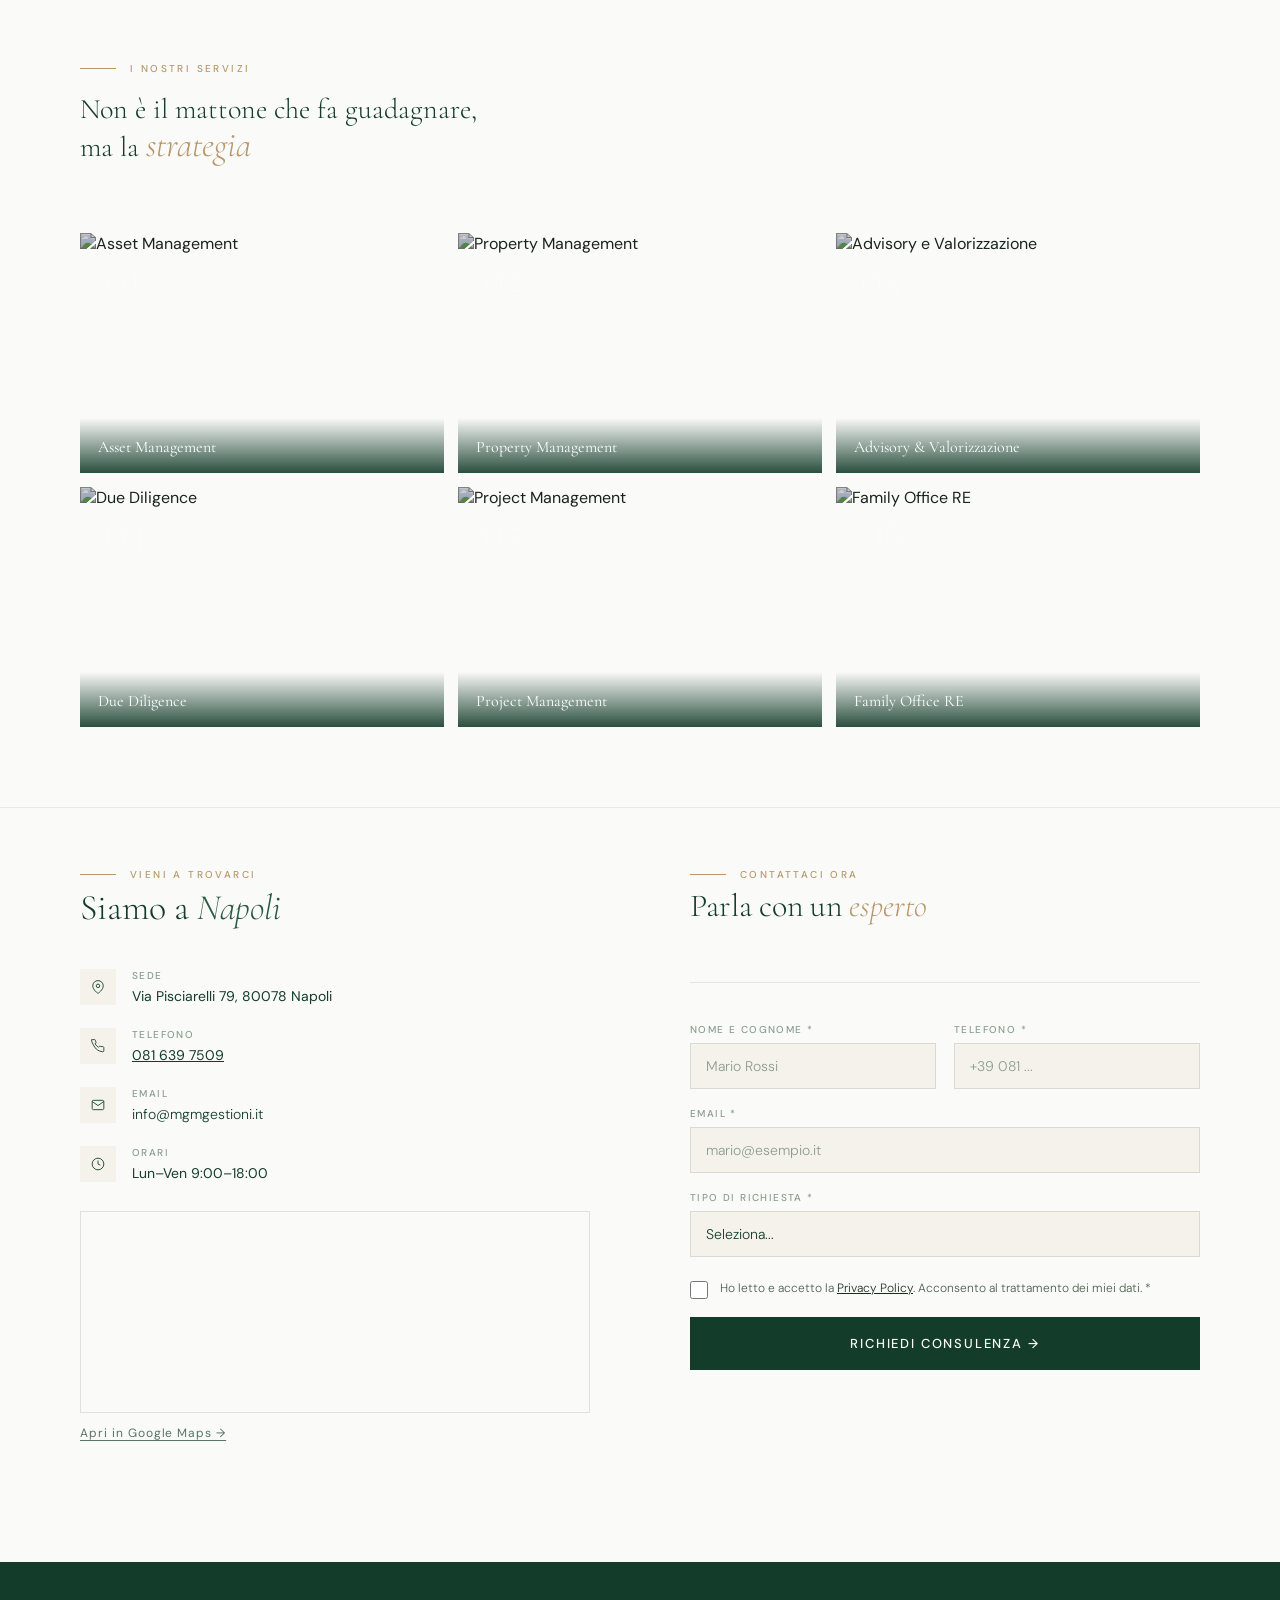
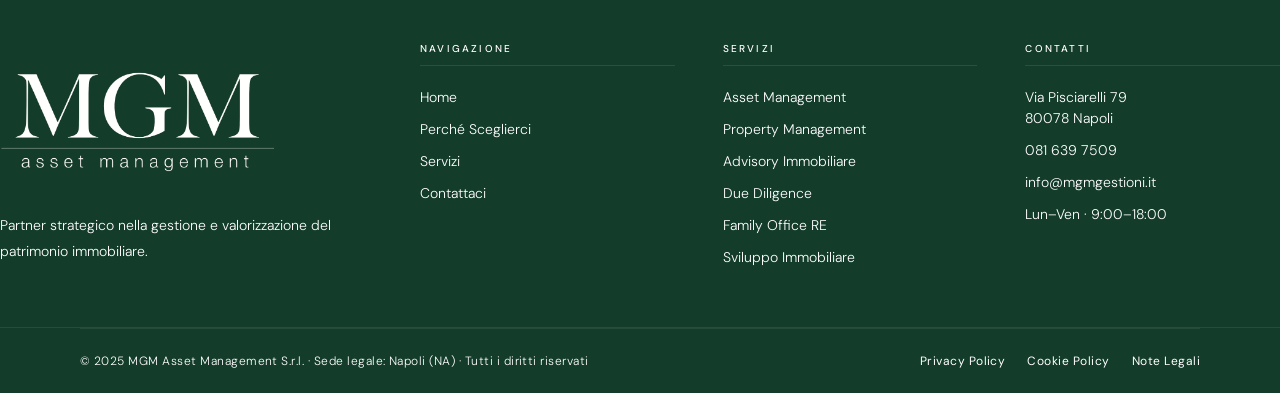
==== commit 28016a2d: "Update index.html" ====
--- a/index.html
+++ b/index.html
@@ -77,7 +77,7 @@
 <!-- ════ HERO ════ -->
 <section id="home">
   <div class="hero-bg">
-    <img src="[data-uri]